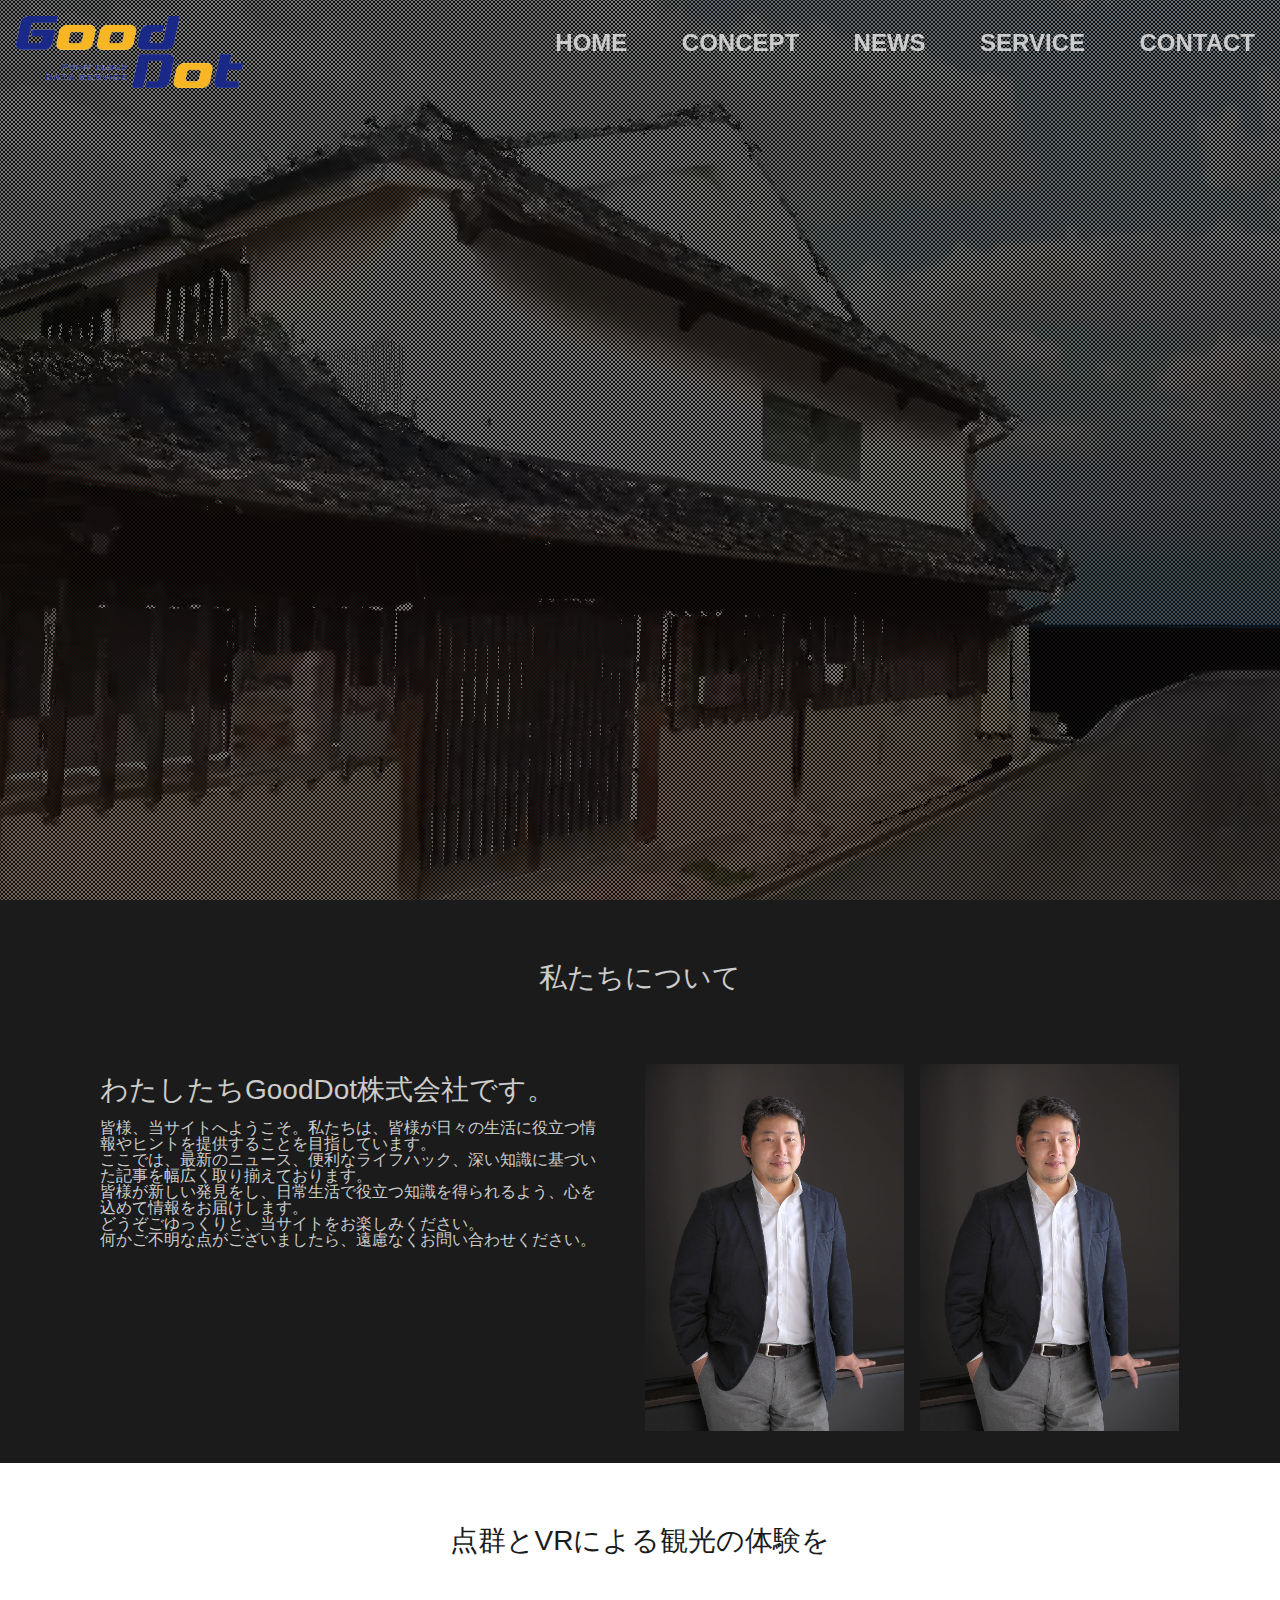
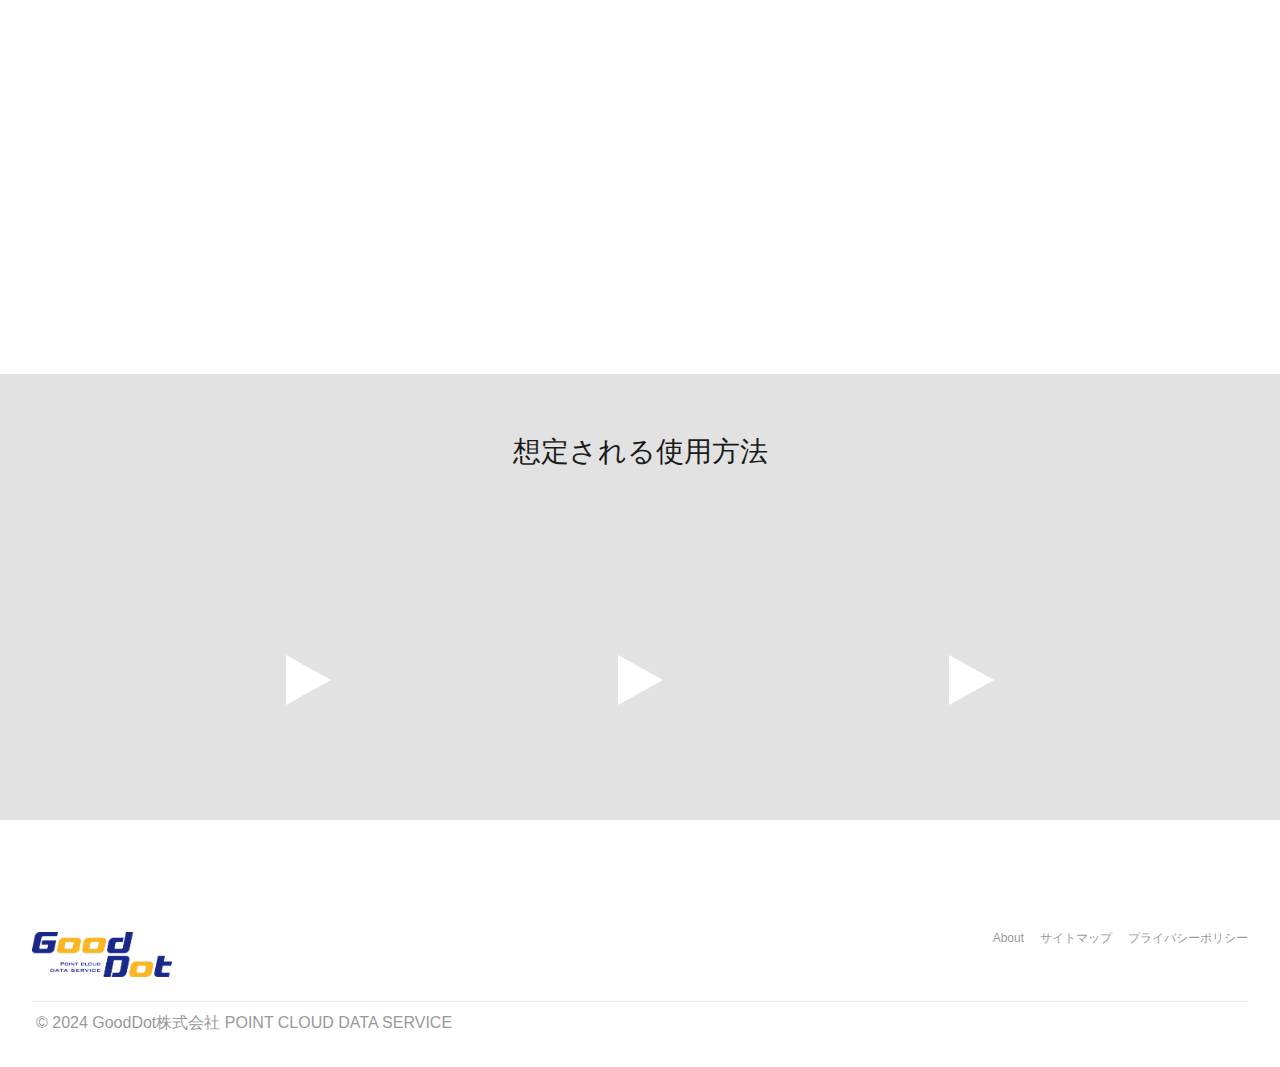
==== index.html @ f3115e21 "changed the position of index.html" ====
<!DOCTYPE html>
<html lang="ja">

  <head>
    <meta charset="UTF-8" />
    <meta name="viewport" content="width=device-width, initial-scale=1.0" />
    <link rel="stylesheet" href="CSS/reset.css" />
    <link rel="stylesheet" href="https://unpkg.com/aos@next/dist/aos.css" />
    <link rel="stylesheet" href="CSS/main.css" />
    <title>GoodDot株式会社</title>
  </head>

  <body>
    <header id="header">
      <div class="hero-video">
        <video autoplay muted playsinline loop src="image/HpBackgroundMovie.webm"></video>
      </div>
      <h1 data-aos="fade-in" data-aos-duration="1500" data-aos-anchor-placement="bottom-bottom" >点群データの「VR観光」</h1>
      <div id="js-scroll-top" class="scroll-top is-hide">
        Top
      </div>
      <nav>
        <a href="index.html"><img src="image/logo.png" alt="company-logo" id="logo"></a>
        <ul>
          <li><a href="index.html">Home</a></li>
          <li><a href="HTML/concept.html">Concept</a></li>
          <li><a href="HTML/news.html">News</a></li>
          <li><a href="HTML/service.html">Service</a></li>
          <li><a href="HTML/contact.html">Contact</a></li>
        </ul>
      </nav>
    </header>

    <main>

      <div class="greeting">
        <h2 class="main-title">私たちについて</h2>
        <div class="about">
          <div class="about-content">
            <h3>わたしたちGoodDot株式会社です。</h3>
            <p>皆様、当サイトへようこそ。私たちは、皆様が日々の生活に役立つ情報やヒントを提供することを目指しています。<br>
              ここでは、最新のニュース、便利なライフハック、深い知識に基づいた記事を幅広く取り揃えております。<br>
              皆様が新しい発見をし、日常生活で役立つ知識を得られるよう、心を込めて情報をお届けします。<br>
              どうぞごゆっくりと、当サイトをお楽しみください。<br>
              何かご不明な点がございましたら、遠慮なくお問い合わせください。</p>
          </div>
          <div class="about-image">
            <img src="image/president.jpg" alt="社長">
            <img src="image/president.jpg" alt="社長">
          </div>
        </div>
      </div>

      <h2 class="main-title">
        点群とVRによる観光の体験を
      </h2>

      <div class="youtube-contents">
        <iframe width="560" height="315" src="https://www.youtube.com/embed/xDg12d_kEuQ?si=-PzGH0vag0_SJ7Hw"
          title="YouTube video player" frameborder="0"
          allow="accelerometer; autoplay; clipboard-write; encrypted-media; gyroscope; picture-in-picture; web-share"
          referrerpolicy="strict-origin-when-cross-origin" allowfullscreen></iframe>

        <iframe width="560" height="315" src="https://www.youtube.com/embed/DNmXwtBXUPc?si=dFRCf9RwJpUu0cxI"
          title="YouTube video player" frameborder="0"
          allow="accelerometer; autoplay; clipboard-write; encrypted-media; gyroscope; picture-in-picture; web-share"
          referrerpolicy="strict-origin-when-cross-origin" allowfullscreen></iframe>
      </div>

      <div class="sub-contents">
        <h2 class="main-title">想定される使用方法</h2>
        <div class="box-container">
          <div class="box-content" data-aos="fade-up" data-aos-anchor-placement="top-center">
            <img src="image/know.jpg" alt="知ってもらう人の画像" class="sample-image">
            <div>知ってもらう</div>
          </div>
          <div class="triangle"></div>
          <div class="box-content" data-aos="fade-up" data-aos-anchor-placement="top-center" data-aos-delay="200">
            <img src="image/VR.jpg" alt="" class="sample-image">
            <div>体験してもらう</div>
          </div>
          <div class="triangle"></div>
          <div class="box-content" data-aos="fade-up" data-aos-anchor-placement="top-center" data-aos-delay="400">
            <img src="image/coupon.png" alt="" class="sample-image">
            <div>クーポンを配布する</div>
          </div>
          <div class="triangle"></div>
          <div class="box-content" data-aos="fade-up" data-aos-anchor-placement="top-center" data-aos-delay="600">
            <img src="image/visitor.jpg" alt="" class="sample-image">
            <div>実際に来てもらう</div>
          </div>
        </div>
      </div>

      <div class="service">
        <div class="container"></div>
      </div>


    </main>
    <footer class="footer">
      <div class="md-flex md-justify-between">
        <a href="https://jajaaan.co.jp/" class="footer__logo">
          <img src="image/logo.png" width="140" alt="Logo" />
        </a>
        <ul class="footer__navi flex">
          <li><a href="#">About</a></li>
          <li><a href="#">サイトマップ</a></li>
          <li><a href="#">プライバシーポリシー</a></li>
        </ul>
      </div>
      <hr />
      <p class="copyright">
        © 2024 GoodDot株式会社 POINT CLOUD DATA SERVICE
      </p>
    </footer>
    <!-- <script src="JS/app.js"></script> -->
    <script src="https://unpkg.com/aos@next/dist/aos.js"></script>
    <script>
      AOS.init();
    </script>
  </body>

</html>
---- CSS/main.css ----
:root {
  /*""color""*/
  --base-color: #FFFFFF;
  --main-color: #e2e2e2;
  --contrast-color: #1b1b1b;
  --accent-color: #26A69A;
  --phonto-black-color: #1b1b1b;
  --phonto-white-color: #CCCCCC;
  /*""phontosize""*/
  --normal-size: 12px;
  --important-size: 16px;
  --title-size: 28px;
  --main-title-size: 36px;
  --fade-in-title-size: 96px;
}


/* *{
  outline: 2px red solid;
} */

body {
  display: flex;
  flex-flow: column;
  font-family: "Helvetica Neue", Arial, "Hiragino Kaku Gothic ProN",
    "Hiragino Sans", "Noto Sans", Meiryo, sans-serif;
  color: var(--phonto-black-color);
}



/*""""""""""""""""""""""""""""""""""""""""""""""""""""""""""""""""""""""""""""""""""""""""""""""""""""""""
                                                        header
""""""""""""""""""""""""""""""""""""""""""""""""""""""""""""""""""""""""""""""""""""""""""""""""""""""""*/
header {
  position: relative;
}

/*""""""""""""""""""""""""""""""""""""""""""""""""""""""""""""""""""""
                                video
""""""""""""""""""""""""""""""""""""""""""""""""""""""""""""""""""""*/
.hero-video {
  position: relative;
  width: 100%;
  height: 100vh;
  overflow: hidden;
}

.hero-video::after {
  content: '';
  display: block;
  position: absolute;
  top: 0;
  right: 0;
  width: 100%;
  height: 100vh;
  background-color: rgba(0, 0, 0, 0.5);
  background-image: radial-gradient(#111 30%, transparent 31%), radial-gradient(#111 30%, transparent 31%);
  background-size: 4px 4px;
  background-position: 0 0, 2px 2px;
}

/*""""""""""""""""""""""""""""""""""""""""""""""""""""""""""""""""""""
                                fadeIn
""""""""""""""""""""""""""""""""""""""""""""""""""""""""""""""""""""*/
/* .fadein {
  font-size: 120px;
  color: var(--phonto-white-color);
  display: inline-block;
  background: linear-gradient(0deg, #888888 20%, #ffffff 89%);
  background: -webkit-linear-gradient(90deg, #888888 20%, #ffffff 89%);
  background-clip: text;
  -webkit-text-fill-color: transparent; */
/* -webkit-text-stroke-width: 2px;
  -webkit-text-stroke-color: var(--base-color); */
/* position: absolute;
  top: 550px;
  left: 32px;
  display: block;
  animation-name: fadeInAnime;
  animation-duration: 4.0s;
  animation-fill-mode: forwards;
  opacity: 0;
}

@keyframes fadeInAnime {
  from {
    opacity: 0;
  }

  to {
    opacity: 1;
  }
} */

header h1 {
  position: absolute;
  bottom: 0;
  left: 0;
  font-size: var(--fade-in-title-size);
  z-index: 1;
  color: var(--phonto-white-color);
  padding-left: 20px;
  padding-bottom: 20px;
  display: inline-block;
  background: linear-gradient(0deg, #000000, #777777, #dddddd);
  background-clip: text;
  -webkit-text-fill-color: transparent;

}

/*""""""""""""""""""""""""""""""""""""""""""""""""""""""""""""""""""""
                                top-bar
""""""""""""""""""""""""""""""""""""""""""""""""""""""""""""""""""""*/
.scroll-top {
  position: fixed;
  right: 25px;
  bottom: 25px;
  z-index: 100;
  background-color: var(--accent-color);
  width: 50px;
  height: 50px;
  border-radius: 50%;
  color: #fff;
  line-height: 50px;
  text-align: center;
  opacity: 0;
  transition: opacity 350ms ease;
}

.scroll-top:hover {
  cursor: pointer;
  opacity: 0.7;
}

.is-hide {
  pointer-events: none;
}



/*""""""""""""""""""""""""""""""""""""""""""""""""""""""""""""""""""""
                                nav
""""""""""""""""""""""""""""""""""""""""""""""""""""""""""""""""""""*/


/* ナビゲーションバーのスタイリング。幅、マージン、背景色、パディング、ボックスシャドウを設定します。 */
nav {
  position: absolute;
  top: 0;
  left: 0;
  width: 100%;
  margin: 0 auto;
  background: none;
  padding: 16px 0;
}

nav ul {
  list-style: none;
  text-align: right;
}

/* ナビゲーション内のリストアイテムのスタイリング。インラインブロックで表示し、リンクにはパディング、デコレーション、色、フォントの重さ、テキストの変形を適用します。 */
nav ul li {
  display: inline-block;
  font-size: 24px;
}

nav ul li a {
  display: block;
  padding: 15px;
  text-decoration: none;
  color: var(--phonto-white-color);
  font-weight: 800;
  text-transform: uppercase;
  margin: 0 10px;
}

#logo {
  height: 8vh;
  padding: 0px;
  margin: 16px;
  position: absolute;
  top: 0;
  left: 0;
}

/* リンクにホバーした時の色の変更と、アフターエフェクトのトランジションを設定します。 */
nav ul li a,
nav ul li a:after,
nav ul li a:before {
  transition: all .5s;
}

nav ul li a:hover {
  color: #ffffff;
}

/* "shift"クラスが適用されたナビゲーションバーのリンクのホバーエフェクトのスタイル。 */
/* nav.shift ul li a {
  position: relative;
  z-index: 1;
}

nav.shift ul li a:hover {
  color: #91640F;
}

nav.shift ul li a:after {
  display: block;
  position: absolute;
  top: 0;
  left: 0;
  bottom: 0;
  right: 0;
  margin: auto;
  width: 100%;
  height: 1px;
  content: '.';
  color: transparent;
  background: #F1C40F;
  visibility: none;
  opacity: 0;
  z-index: -1;
}

nav.shift ul li a:hover:after {
  opacity: 1;
  visibility: visible;
  height: 100%;
} */

/*""""""""""""""""""""""""""""""""""""""""""""""""""""""""""""""""""""""""""""""""""""""""""""""""""""""""
                                                        main
""""""""""""""""""""""""""""""""""""""""""""""""""""""""""""""""""""""""""""""""""""""""""""""""""""""""*/
main {
  display: flex;
  flex-direction: column;
  align-items: center;
}

.main-title {
  font-size: var(--title-size);
  display: block;
  margin: 64px;
}

h3 {
  font-size: var(--title-size);
  padding: 4px;
}

p {
  font-size: var(--important-size);
  padding: 4px;
  margin-top: 8px;
}

/*""""""""""""""""""""""""""""""""""""""""""""""""""""""""""""""""""""
                               greeting 
""""""""""""""""""""""""""""""""""""""""""""""""""""""""""""""""""""*/
.greeting {
  display: flex;
  flex-direction: column;
  align-items: center;
  padding-bottom: 24px;
  width: 100%;
  background-color: var(--contrast-color);
  color: var(--phonto-white-color);
}

.about {
  display: flex;
  justify-content: center;
}

.about-content {
  padding: 16px;
  width: 40%
}

.about-image {
  display: flex;
  justify-content: center;
  width: 45%;
}

.about-image img {
  width: 45%;
  margin: 8px;
}

/*""""""""""""""""""""""""""""""""""""""""""""""""""""""""""""""""""""
                                youtube-contents
""""""""""""""""""""""""""""""""""""""""""""""""""""""""""""""""""""*/



.youtube-contents {
  display: flex;
  flex-direction: row;
  justify-content: center;
  width: 100%;
}

.youtube-contents iframe {
  margin: 40px;
  margin-top: 0px;
}


.sub-contents {
  width: 100%;
  height: auto;
  background-color: var(--main-color);
  text-align: center;
}

.box-container {
  display: flex;
  justify-content: center;
}

.box-content {
  width: 250px;
  height: 250px;
  background-color: var(--base-color);
  margin: 20px;
  border-radius: 5%;
}

.sample-image {
  height: 50%;
  width: 50%;
  margin: 10%;
}

.triangle {
  width: 0;
  height: 0;
  border-style: solid;
  border-top: 25px solid transparent;
  border-bottom: 25px solid transparent;
  border-left: 45px solid #ffffff;
  border-right: 0;
  margin-top: 125px;
}


















.container {
  width: 100%;
  height: 100vh;
  background: linear-gradient(to right, #e60000, #f39800, #fff100, #009944, #0068b7, #1d2088, #920783, #e60000) 0 / 200%;
  height: 80px;
}








  /*""""""""""""""""""""""""""""""""""""""""""""""""""""""""""""""""""""""""""""""""""""""""""""""""""""""""
                                                        footer
""""""""""""""""""""""""""""""""""""""""""""""""""""""""""""""""""""""""""""""""""""""""""""""""""""""""*/



  .footer {
    padding: 2rem;
    font-size: var(--normal-size);
    color: #999;
    background: #fff;
  }

  .footer ul {
    list-style: none;
    padding: 0;
    margin: 0;
  }

  .footer a {
    color: #999;
    text-decoration: none;
  }

  .footer a:hover {
    color: var(--phonto-black-color);
  }

  .flex {
    display: flex;
  }

  .footer hr {
    height: 1px;
    border: 0;
    border-top: 1px solid #e5e7eb;
  }


  .footer__navi {
    flex-wrap: wrap;
    margin-bottom: 2rem;
  }

  .footer__navi li {
    display: inline-block;
  }

  .footer__navi li:not(:last-child) {
    margin-right: 16px;
  }

  .footer__logo {
    display: inline-block;
    margin-bottom: 1rem;
  }

  @media (min-width: 768px) {
    .md-flex {
      display: flex;
    }

    .md-justify-between {
      justify-content: space-between;
    }

    .copyright {
      text-align: left;
    }
  }
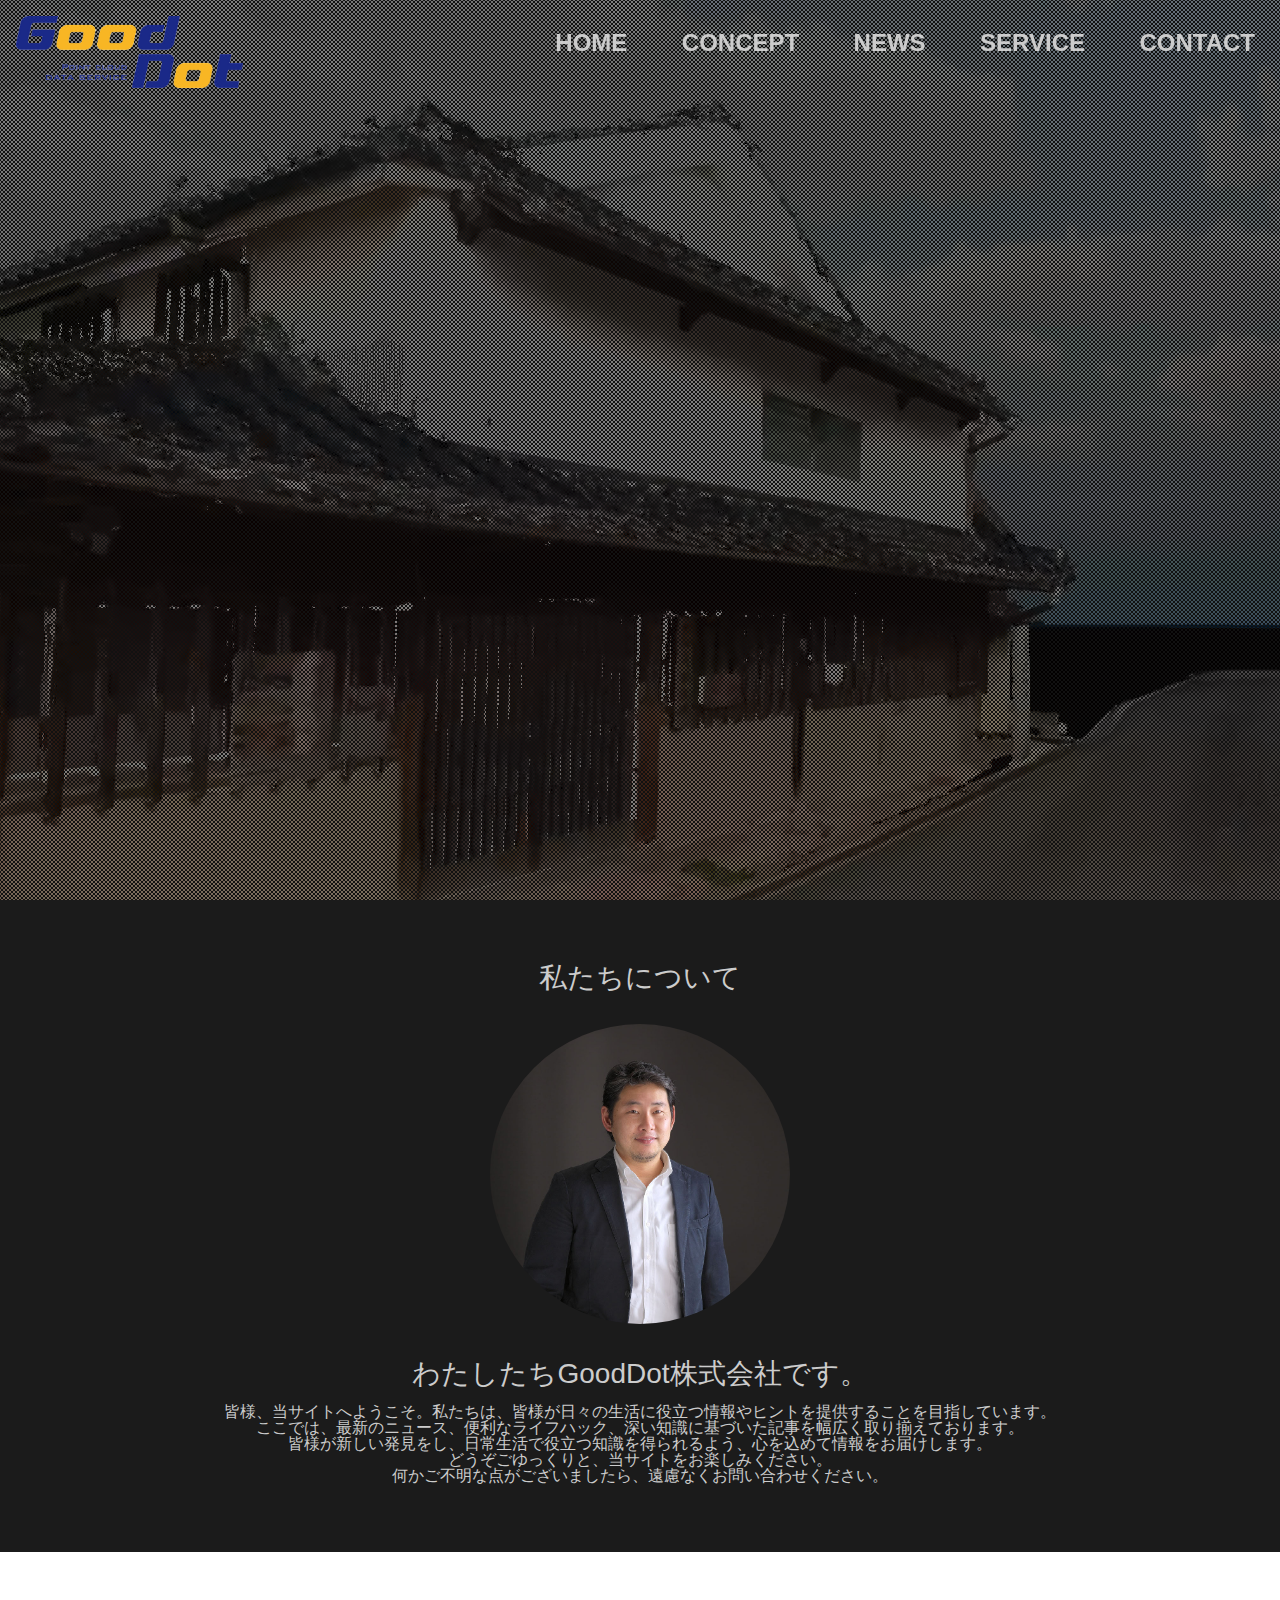
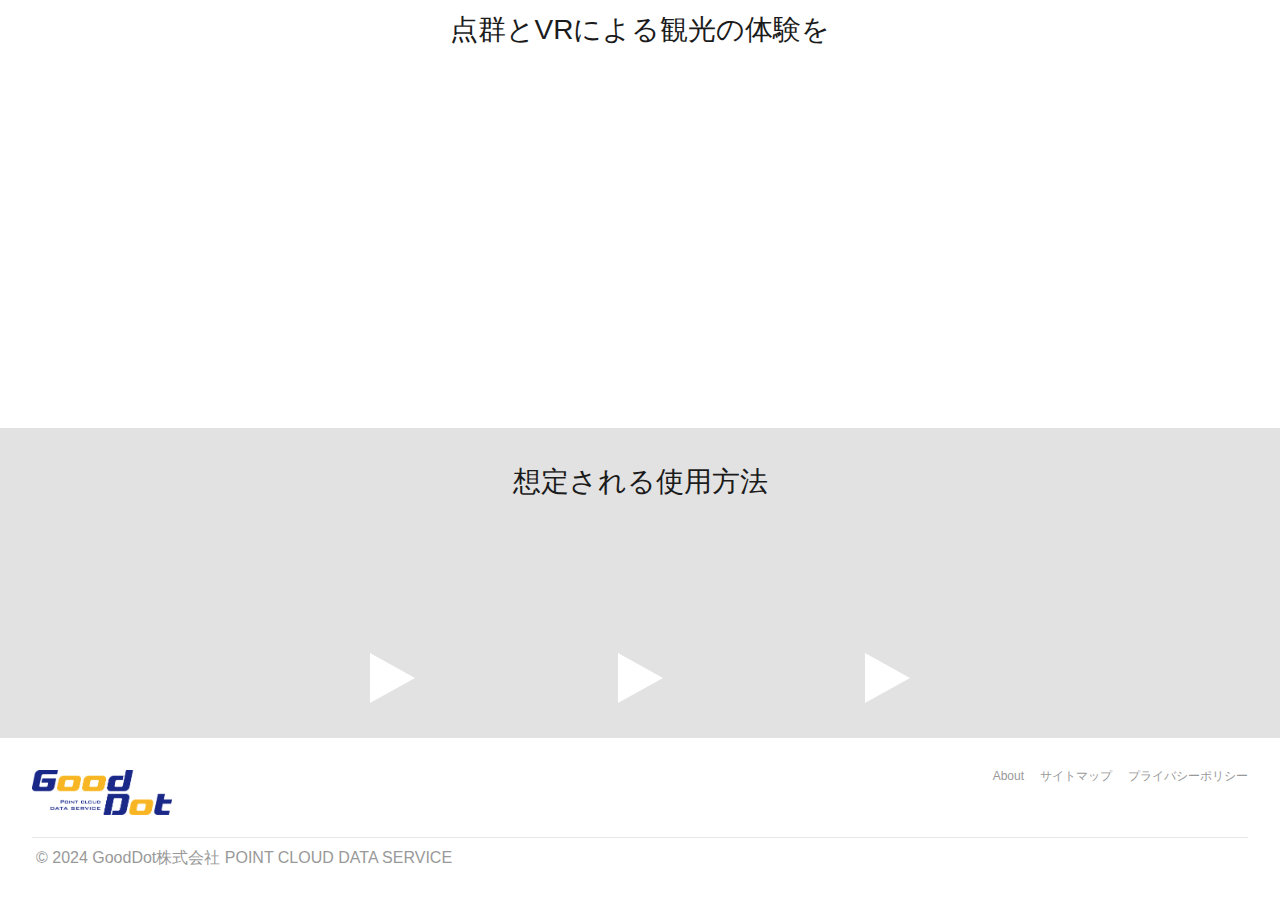
==== commit 6b24960d: "changed the way to use vw" ====
--- a/index.html
+++ b/index.html
@@ -1,126 +1,117 @@
-<!DOCTYPE html>
-<html lang="ja">
-
-  <head>
-    <meta charset="UTF-8" />
-    <meta name="viewport" content="width=device-width, initial-scale=1.0" />
-    <link rel="stylesheet" href="CSS/reset.css" />
-    <link rel="stylesheet" href="https://unpkg.com/aos@next/dist/aos.css" />
-    <link rel="stylesheet" href="CSS/main.css" />
-    <title>GoodDot株式会社</title>
-  </head>
-
-  <body>
-    <header id="header">
-      <div class="hero-video">
-        <video autoplay muted playsinline loop src="image/HpBackgroundMovie.webm"></video>
-      </div>
-      <h1 data-aos="fade-in" data-aos-duration="1500" data-aos-anchor-placement="bottom-bottom" >点群データの「VR観光」</h1>
-      <div id="js-scroll-top" class="scroll-top is-hide">
-        Top
-      </div>
-      <nav>
-        <a href="index.html"><img src="image/logo.png" alt="company-logo" id="logo"></a>
-        <ul>
-          <li><a href="index.html">Home</a></li>
-          <li><a href="HTML/concept.html">Concept</a></li>
-          <li><a href="HTML/news.html">News</a></li>
-          <li><a href="HTML/service.html">Service</a></li>
-          <li><a href="HTML/contact.html">Contact</a></li>
-        </ul>
-      </nav>
-    </header>
-
-    <main>
-
-      <div class="greeting">
-        <h2 class="main-title">私たちについて</h2>
-        <div class="about">
-          <div class="about-content">
-            <h3>わたしたちGoodDot株式会社です。</h3>
-            <p>皆様、当サイトへようこそ。私たちは、皆様が日々の生活に役立つ情報やヒントを提供することを目指しています。<br>
-              ここでは、最新のニュース、便利なライフハック、深い知識に基づいた記事を幅広く取り揃えております。<br>
-              皆様が新しい発見をし、日常生活で役立つ知識を得られるよう、心を込めて情報をお届けします。<br>
-              どうぞごゆっくりと、当サイトをお楽しみください。<br>
-              何かご不明な点がございましたら、遠慮なくお問い合わせください。</p>
-          </div>
-          <div class="about-image">
-            <img src="image/president.jpg" alt="社長">
-            <img src="image/president.jpg" alt="社長">
-          </div>
-        </div>
-      </div>
-
-      <h2 class="main-title">
-        点群とVRによる観光の体験を
-      </h2>
-
-      <div class="youtube-contents">
-        <iframe width="560" height="315" src="https://www.youtube.com/embed/xDg12d_kEuQ?si=-PzGH0vag0_SJ7Hw"
-          title="YouTube video player" frameborder="0"
-          allow="accelerometer; autoplay; clipboard-write; encrypted-media; gyroscope; picture-in-picture; web-share"
-          referrerpolicy="strict-origin-when-cross-origin" allowfullscreen></iframe>
-
-        <iframe width="560" height="315" src="https://www.youtube.com/embed/DNmXwtBXUPc?si=dFRCf9RwJpUu0cxI"
-          title="YouTube video player" frameborder="0"
-          allow="accelerometer; autoplay; clipboard-write; encrypted-media; gyroscope; picture-in-picture; web-share"
-          referrerpolicy="strict-origin-when-cross-origin" allowfullscreen></iframe>
-      </div>
-
-      <div class="sub-contents">
-        <h2 class="main-title">想定される使用方法</h2>
-        <div class="box-container">
-          <div class="box-content" data-aos="fade-up" data-aos-anchor-placement="top-center">
-            <img src="image/know.jpg" alt="知ってもらう人の画像" class="sample-image">
-            <div>知ってもらう</div>
-          </div>
-          <div class="triangle"></div>
-          <div class="box-content" data-aos="fade-up" data-aos-anchor-placement="top-center" data-aos-delay="200">
-            <img src="image/VR.jpg" alt="" class="sample-image">
-            <div>体験してもらう</div>
-          </div>
-          <div class="triangle"></div>
-          <div class="box-content" data-aos="fade-up" data-aos-anchor-placement="top-center" data-aos-delay="400">
-            <img src="image/coupon.png" alt="" class="sample-image">
-            <div>クーポンを配布する</div>
-          </div>
-          <div class="triangle"></div>
-          <div class="box-content" data-aos="fade-up" data-aos-anchor-placement="top-center" data-aos-delay="600">
-            <img src="image/visitor.jpg" alt="" class="sample-image">
-            <div>実際に来てもらう</div>
-          </div>
-        </div>
-      </div>
-
-      <div class="service">
-        <div class="container"></div>
-      </div>
-
-
-    </main>
-    <footer class="footer">
-      <div class="md-flex md-justify-between">
-        <a href="https://jajaaan.co.jp/" class="footer__logo">
-          <img src="image/logo.png" width="140" alt="Logo" />
-        </a>
-        <ul class="footer__navi flex">
-          <li><a href="#">About</a></li>
-          <li><a href="#">サイトマップ</a></li>
-          <li><a href="#">プライバシーポリシー</a></li>
-        </ul>
-      </div>
-      <hr />
-      <p class="copyright">
-        © 2024 GoodDot株式会社 POINT CLOUD DATA SERVICE
-      </p>
-    </footer>
-    <!-- <script src="JS/app.js"></script> -->
-    <script src="https://unpkg.com/aos@next/dist/aos.js"></script>
-    <script>
-      AOS.init();
-    </script>
-  </body>
-
-</html>
-
-
+<!DOCTYPE html>
+<html lang="ja">
+
+  <head>
+    <meta charset="UTF-8" />
+    <meta name="viewport" content="width=device-width, initial-scale=1.0" />
+    <link rel="stylesheet" href="CSS/reset.css" />
+    <link rel="stylesheet" href="https://unpkg.com/aos@next/dist/aos.css" />
+    <link rel="stylesheet" href="CSS/main.css" />
+    <title>GoodDot株式会社</title>
+  </head>
+
+  <body>
+    <header id="header">
+      <div class="hero-video">
+        <video autoplay muted playsinline loop src="image/HpBackgroundMovie.webm"></video>
+      </div>
+      <h1 data-aos="fade-in" data-aos-duration="1500" data-aos-anchor-placement="bottom-bottom">点群データの「VR観光」</h1>
+      <div id="js-scroll-top" class="scroll-top is-hide">
+        Top
+      </div>
+      <nav>
+        <a href="index.html"><img src="image/logo.png" alt="company-logo" id="logo"></a>
+        <ul>
+          <li><a href="index.html">Home</a></li>
+          <li><a href="HTML/concept.html">Concept</a></li>
+          <li><a href="HTML/news.html">News</a></li>
+          <li><a href="HTML/service.html">Service</a></li>
+          <li><a href="HTML/contact.html">Contact</a></li>
+        </ul>
+      </nav>
+    </header>
+
+    <main>
+
+      <div class="greeting">
+        <h2 class="main-title">私たちについて</h2>
+        <div class="circle-image"><img src="image/president.jpg" alt="president picture"></div>
+        <h3>わたしたちGoodDot株式会社です。</h3>
+        <p>皆様、当サイトへようこそ。私たちは、皆様が日々の生活に役立つ情報やヒントを提供することを目指しています。<br>
+          ここでは、最新のニュース、便利なライフハック、深い知識に基づいた記事を幅広く取り揃えております。<br>
+          皆様が新しい発見をし、日常生活で役立つ知識を得られるよう、心を込めて情報をお届けします。<br>
+          どうぞごゆっくりと、当サイトをお楽しみください。<br>
+          何かご不明な点がございましたら、遠慮なくお問い合わせください。</p>
+      </div>
+
+      <h2 class="main-title">
+        点群とVRによる観光の体験を
+      </h2>
+
+      <div class="youtube-contents">
+        <iframe src="https://www.youtube.com/embed/zq6mps_eTDM?si=UJF6OUG78xrPQ-Np"
+          title="YouTube video player" frameborder="0"
+          allow="accelerometer; autoplay; clipboard-write; encrypted-media; gyroscope; picture-in-picture; web-share"
+          referrerpolicy="strict-origin-when-cross-origin" allowfullscreen></iframe>
+
+        <iframe src="https://www.youtube.com/embed/DNmXwtBXUPc?si=dFRCf9RwJpUu0cxI"
+          title="YouTube video player" frameborder="0"
+          allow="accelerometer; autoplay; clipboard-write; encrypted-media; gyroscope; picture-in-picture; web-share"
+          referrerpolicy="strict-origin-when-cross-origin" allowfullscreen></iframe>
+      </div>
+
+      <div class="sub-contents">
+        <h2 class="main-title">想定される使用方法</h2>
+        <div class="box-container">
+          <div class="box-content" data-aos="fade-up" data-aos-anchor-placement="bottom-bottom">
+            <img src="image/online-course.gif" alt="知ってもらう人の画像" class="sample-image">
+            <div>知ってもらう</div>
+          </div>
+          <div class="triangle"></div>
+          <div class="box-content" data-aos="fade-up" data-aos-anchor-placement="bottom-bottom" data-aos-delay="100">
+            <img src="image/communication.gif" alt="" class="sample-image">
+            <div>体験してもらう</div>
+          </div>
+          <div class="triangle"></div>
+          <div class="box-content" data-aos="fade-up" data-aos-anchor-placement="bottom-bottom" data-aos-delay="300">
+            <img src="image/gift-card.gif" alt="" class="sample-image">
+            <div>クーポンを配布する</div>
+          </div>
+          <div class="triangle"></div>
+          <div class="box-content" data-aos="fade-up" data-aos-anchor-placement="bottom-bottom" data-aos-delay="400">
+            <img src="image/visiting.gif" alt="" class="sample-image">
+            <div>実際に来てもらう</div>
+          </div>
+        </div>
+      </div>
+
+      <div class="service">
+        <div class="container"></div>
+      </div>
+
+
+    </main>
+    <footer class="footer">
+      <div class="md-flex md-justify-between">
+        <a href="https://jajaaan.co.jp/" class="footer__logo">
+          <img src="image/logo.png" width="140" alt="Logo" />
+        </a>
+        <ul class="footer__navi flex">
+          <li><a href="#">About</a></li>
+          <li><a href="#">サイトマップ</a></li>
+          <li><a href="#">プライバシーポリシー</a></li>
+        </ul>
+      </div>
+      <hr />
+      <p class="copyright">
+        © 2024 GoodDot株式会社 POINT CLOUD DATA SERVICE
+      </p>
+    </footer>
+    <script src="JS/app.js"></script>
+    <script src="https://unpkg.com/aos@next/dist/aos.js"></script>
+    <script>
+      AOS.init();
+    </script>
+  </body>
+
+</html>
--- a/CSS/main.css
+++ b/CSS/main.css
@@ -1,449 +1,486 @@
-:root {
-  /*""color""*/
-  --base-color: #FFFFFF;
-  --main-color: #e2e2e2;
-  --contrast-color: #1b1b1b;
-  --accent-color: #26A69A;
-  --phonto-black-color: #1b1b1b;
-  --phonto-white-color: #CCCCCC;
-  /*""phontosize""*/
-  --normal-size: 12px;
-  --important-size: 16px;
-  --title-size: 28px;
-  --main-title-size: 36px;
-  --fade-in-title-size: 96px;
-}
-
-
-/* *{
-  outline: 2px red solid;
-} */
-
-body {
-  display: flex;
-  flex-flow: column;
-  font-family: "Helvetica Neue", Arial, "Hiragino Kaku Gothic ProN",
-    "Hiragino Sans", "Noto Sans", Meiryo, sans-serif;
-  color: var(--phonto-black-color);
-}
-
-
-
-/*""""""""""""""""""""""""""""""""""""""""""""""""""""""""""""""""""""""""""""""""""""""""""""""""""""""""
-                                                        header
-""""""""""""""""""""""""""""""""""""""""""""""""""""""""""""""""""""""""""""""""""""""""""""""""""""""""*/
-header {
-  position: relative;
-}
-
-/*""""""""""""""""""""""""""""""""""""""""""""""""""""""""""""""""""""
-                                video
-""""""""""""""""""""""""""""""""""""""""""""""""""""""""""""""""""""*/
-.hero-video {
-  position: relative;
-  width: 100%;
-  height: 100vh;
-  overflow: hidden;
-}
-
-.hero-video::after {
-  content: '';
-  display: block;
-  position: absolute;
-  top: 0;
-  right: 0;
-  width: 100%;
-  height: 100vh;
-  background-color: rgba(0, 0, 0, 0.5);
-  background-image: radial-gradient(#111 30%, transparent 31%), radial-gradient(#111 30%, transparent 31%);
-  background-size: 4px 4px;
-  background-position: 0 0, 2px 2px;
-}
-
-/*""""""""""""""""""""""""""""""""""""""""""""""""""""""""""""""""""""
-                                fadeIn
-""""""""""""""""""""""""""""""""""""""""""""""""""""""""""""""""""""*/
-/* .fadein {
-  font-size: 120px;
-  color: var(--phonto-white-color);
-  display: inline-block;
-  background: linear-gradient(0deg, #888888 20%, #ffffff 89%);
-  background: -webkit-linear-gradient(90deg, #888888 20%, #ffffff 89%);
-  background-clip: text;
-  -webkit-text-fill-color: transparent; */
-/* -webkit-text-stroke-width: 2px;
-  -webkit-text-stroke-color: var(--base-color); */
-/* position: absolute;
-  top: 550px;
-  left: 32px;
-  display: block;
-  animation-name: fadeInAnime;
-  animation-duration: 4.0s;
-  animation-fill-mode: forwards;
-  opacity: 0;
-}
-
-@keyframes fadeInAnime {
-  from {
-    opacity: 0;
-  }
-
-  to {
-    opacity: 1;
-  }
-} */
-
-header h1 {
-  position: absolute;
-  bottom: 0;
-  left: 0;
-  font-size: var(--fade-in-title-size);
-  z-index: 1;
-  color: var(--phonto-white-color);
-  padding-left: 20px;
-  padding-bottom: 20px;
-  display: inline-block;
-  background: linear-gradient(0deg, #000000, #777777, #dddddd);
-  background-clip: text;
-  -webkit-text-fill-color: transparent;
-
-}
-
-/*""""""""""""""""""""""""""""""""""""""""""""""""""""""""""""""""""""
-                                top-bar
-""""""""""""""""""""""""""""""""""""""""""""""""""""""""""""""""""""*/
-.scroll-top {
-  position: fixed;
-  right: 25px;
-  bottom: 25px;
-  z-index: 100;
-  background-color: var(--accent-color);
-  width: 50px;
-  height: 50px;
-  border-radius: 50%;
-  color: #fff;
-  line-height: 50px;
-  text-align: center;
-  opacity: 0;
-  transition: opacity 350ms ease;
-}
-
-.scroll-top:hover {
-  cursor: pointer;
-  opacity: 0.7;
-}
-
-.is-hide {
-  pointer-events: none;
-}
-
-
-
-/*""""""""""""""""""""""""""""""""""""""""""""""""""""""""""""""""""""
-                                nav
-""""""""""""""""""""""""""""""""""""""""""""""""""""""""""""""""""""*/
-
-
-/* ナビゲーションバーのスタイリング。幅、マージン、背景色、パディング、ボックスシャドウを設定します。 */
-nav {
-  position: absolute;
-  top: 0;
-  left: 0;
-  width: 100%;
-  margin: 0 auto;
-  background: none;
-  padding: 16px 0;
-}
-
-nav ul {
-  list-style: none;
-  text-align: right;
-}
-
-/* ナビゲーション内のリストアイテムのスタイリング。インラインブロックで表示し、リンクにはパディング、デコレーション、色、フォントの重さ、テキストの変形を適用します。 */
-nav ul li {
-  display: inline-block;
-  font-size: 24px;
-}
-
-nav ul li a {
-  display: block;
-  padding: 15px;
-  text-decoration: none;
-  color: var(--phonto-white-color);
-  font-weight: 800;
-  text-transform: uppercase;
-  margin: 0 10px;
-}
-
-#logo {
-  height: 8vh;
-  padding: 0px;
-  margin: 16px;
-  position: absolute;
-  top: 0;
-  left: 0;
-}
-
-/* リンクにホバーした時の色の変更と、アフターエフェクトのトランジションを設定します。 */
-nav ul li a,
-nav ul li a:after,
-nav ul li a:before {
-  transition: all .5s;
-}
-
-nav ul li a:hover {
-  color: #ffffff;
-}
-
-/* "shift"クラスが適用されたナビゲーションバーのリンクのホバーエフェクトのスタイル。 */
-/* nav.shift ul li a {
-  position: relative;
-  z-index: 1;
-}
-
-nav.shift ul li a:hover {
-  color: #91640F;
-}
-
-nav.shift ul li a:after {
-  display: block;
-  position: absolute;
-  top: 0;
-  left: 0;
-  bottom: 0;
-  right: 0;
-  margin: auto;
-  width: 100%;
-  height: 1px;
-  content: '.';
-  color: transparent;
-  background: #F1C40F;
-  visibility: none;
-  opacity: 0;
-  z-index: -1;
-}
-
-nav.shift ul li a:hover:after {
-  opacity: 1;
-  visibility: visible;
-  height: 100%;
-} */
-
-/*""""""""""""""""""""""""""""""""""""""""""""""""""""""""""""""""""""""""""""""""""""""""""""""""""""""""
-                                                        main
-""""""""""""""""""""""""""""""""""""""""""""""""""""""""""""""""""""""""""""""""""""""""""""""""""""""""*/
-main {
-  display: flex;
-  flex-direction: column;
-  align-items: center;
-}
-
-.main-title {
-  font-size: var(--title-size);
-  display: block;
-  margin: 64px;
-}
-
-h3 {
-  font-size: var(--title-size);
-  padding: 4px;
-}
-
-p {
-  font-size: var(--important-size);
-  padding: 4px;
-  margin-top: 8px;
-}
-
-/*""""""""""""""""""""""""""""""""""""""""""""""""""""""""""""""""""""
-                               greeting 
-""""""""""""""""""""""""""""""""""""""""""""""""""""""""""""""""""""*/
-.greeting {
-  display: flex;
-  flex-direction: column;
-  align-items: center;
-  padding-bottom: 24px;
-  width: 100%;
-  background-color: var(--contrast-color);
-  color: var(--phonto-white-color);
-}
-
-.about {
-  display: flex;
-  justify-content: center;
-}
-
-.about-content {
-  padding: 16px;
-  width: 40%
-}
-
-.about-image {
-  display: flex;
-  justify-content: center;
-  width: 45%;
-}
-
-.about-image img {
-  width: 45%;
-  margin: 8px;
-}
-
-/*""""""""""""""""""""""""""""""""""""""""""""""""""""""""""""""""""""
-                                youtube-contents
-""""""""""""""""""""""""""""""""""""""""""""""""""""""""""""""""""""*/
-
-
-
-.youtube-contents {
-  display: flex;
-  flex-direction: row;
-  justify-content: center;
-  width: 100%;
-}
-
-.youtube-contents iframe {
-  margin: 40px;
-  margin-top: 0px;
-}
-
-
-.sub-contents {
-  width: 100%;
-  height: auto;
-  background-color: var(--main-color);
-  text-align: center;
-}
-
-.box-container {
-  display: flex;
-  justify-content: center;
-}
-
-.box-content {
-  width: 250px;
-  height: 250px;
-  background-color: var(--base-color);
-  margin: 20px;
-  border-radius: 5%;
-}
-
-.sample-image {
-  height: 50%;
-  width: 50%;
-  margin: 10%;
-}
-
-.triangle {
-  width: 0;
-  height: 0;
-  border-style: solid;
-  border-top: 25px solid transparent;
-  border-bottom: 25px solid transparent;
-  border-left: 45px solid #ffffff;
-  border-right: 0;
-  margin-top: 125px;
-}
-
-
-
-
-
-
-
-
-
-
-
-
-
-
-
-
-
-
-.container {
-  width: 100%;
-  height: 100vh;
-  background: linear-gradient(to right, #e60000, #f39800, #fff100, #009944, #0068b7, #1d2088, #920783, #e60000) 0 / 200%;
-  height: 80px;
-}
-
-
-
-
-
-
-
-
-  /*""""""""""""""""""""""""""""""""""""""""""""""""""""""""""""""""""""""""""""""""""""""""""""""""""""""""
-                                                        footer
-""""""""""""""""""""""""""""""""""""""""""""""""""""""""""""""""""""""""""""""""""""""""""""""""""""""""*/
-
-
-
-  .footer {
-    padding: 2rem;
-    font-size: var(--normal-size);
-    color: #999;
-    background: #fff;
-  }
-
-  .footer ul {
-    list-style: none;
-    padding: 0;
-    margin: 0;
-  }
-
-  .footer a {
-    color: #999;
-    text-decoration: none;
-  }
-
-  .footer a:hover {
-    color: var(--phonto-black-color);
-  }
-
-  .flex {
-    display: flex;
-  }
-
-  .footer hr {
-    height: 1px;
-    border: 0;
-    border-top: 1px solid #e5e7eb;
-  }
-
-
-  .footer__navi {
-    flex-wrap: wrap;
-    margin-bottom: 2rem;
-  }
-
-  .footer__navi li {
-    display: inline-block;
-  }
-
-  .footer__navi li:not(:last-child) {
-    margin-right: 16px;
-  }
-
-  .footer__logo {
-    display: inline-block;
-    margin-bottom: 1rem;
-  }
-
-  @media (min-width: 768px) {
-    .md-flex {
-      display: flex;
-    }
-
-    .md-justify-between {
-      justify-content: space-between;
-    }
-
-    .copyright {
-      text-align: left;
-    }
-  }
+:root {
+  /*""color""*/
+  --base-color: #FFFFFF;
+  --main-color: #e2e2e2;
+  --contrast-color: #1b1b1b;
+  --accent-color: #26A69A;
+  --phonto-black-color: #1b1b1b;
+  --phonto-white-color: #CCCCCC;
+  /*""phontosize""*/
+  --normal-size: 12px;
+  --important-size: 16px;
+  --title-size: 28px;
+  --main-title-size: 36px;
+  --fade-in-title-size: 96px;
+
+  --vw: 1vw;
+}
+
+
+/* *{
+  outline: 2px red solid;
+} */
+
+*{
+  box-sizing: border-box;
+}
+
+body {
+  display: flex;
+  flex-flow: column;
+  font-family: "Helvetica Neue", Arial, "Hiragino Kaku Gothic ProN",
+    "Hiragino Sans", "Noto Sans", Meiryo, sans-serif;
+  color: var(--phonto-black-color);
+  width: calc(var(--vw) * 100);
+}
+
+a {
+  text-decoration: none;
+  transition: 0.3s;
+}
+
+img{
+  max-width: 100%;
+  height: auto;
+  vertical-align: bottom;
+}
+
+/*""""""""""""""""""""""""""""""""""""""""""""""""""""""""""""""""""""""""""""""""""""""""""""""""""""""""
+                                                        header
+""""""""""""""""""""""""""""""""""""""""""""""""""""""""""""""""""""""""""""""""""""""""""""""""""""""""*/
+header {
+  position: relative;
+}
+
+/*""""""""""""""""""""""""""""""""""""""""""""""""""""""""""""""""""""
+                                video
+""""""""""""""""""""""""""""""""""""""""""""""""""""""""""""""""""""*/
+.hero-video {
+  position: relative;
+  width: 100%;
+  height: 100vh;
+  overflow: hidden;
+}
+
+.hero-video::after {
+  content: '';
+  display: block;
+  position: absolute;
+  top: 0;
+  right: 0;
+  width: 100%;
+  height: 100vh;
+  background-color: rgba(0, 0, 0, 0.5);
+  background-image: radial-gradient(#111 30%, transparent 31%), radial-gradient(#111 30%, transparent 31%);
+  background-size: 4px 4px;
+  background-position: 0 0, 2px 2px;
+}
+
+/*""""""""""""""""""""""""""""""""""""""""""""""""""""""""""""""""""""
+                                fadeIn
+""""""""""""""""""""""""""""""""""""""""""""""""""""""""""""""""""""*/
+/* .fadein {
+  font-size: 120px;
+  color: var(--phonto-white-color);
+  display: inline-block;
+  background: linear-gradient(0deg, #888888 20%, #ffffff 89%);
+  background: -webkit-linear-gradient(90deg, #888888 20%, #ffffff 89%);
+  background-clip: text;
+  -webkit-text-fill-color: transparent; */
+/* -webkit-text-stroke-width: 2px;
+  -webkit-text-stroke-color: var(--base-color); */
+/* position: absolute;
+  top: 550px;
+  left: 32px;
+  display: block;
+  animation-name: fadeInAnime;
+  animation-duration: 4.0s;
+  animation-fill-mode: forwards;
+  opacity: 0;
+}
+
+@keyframes fadeInAnime {
+  from {
+    opacity: 0;
+  }
+
+  to {
+    opacity: 1;
+  }
+} */
+
+header h1 {
+  position: absolute;
+  bottom: 0;
+  left: 0;
+  font-size: var(--fade-in-title-size);
+  z-index: 1;
+  color: var(--phonto-white-color);
+  padding-left: 20px;
+  padding-bottom: 20px;
+  display: inline-block;
+  background: linear-gradient(0deg, #000000, #777777, #dddddd);
+  background-clip: text;
+  -webkit-text-fill-color: transparent;
+
+}
+
+/*""""""""""""""""""""""""""""""""""""""""""""""""""""""""""""""""""""
+                                top-bar
+""""""""""""""""""""""""""""""""""""""""""""""""""""""""""""""""""""*/
+.scroll-top {
+  position: fixed;
+  right: 25px;
+  bottom: 25px;
+  z-index: 100;
+  background-color: var(--accent-color);
+  width: 50px;
+  height: 50px;
+  border-radius: 50%;
+  color: #fff;
+  line-height: 50px;
+  text-align: center;
+  opacity: 0;
+  transition: opacity 350ms ease;
+}
+
+.scroll-top:hover {
+  cursor: pointer;
+  opacity: 0.7;
+}
+
+.is-hide {
+  pointer-events: none;
+}
+
+
+
+/*""""""""""""""""""""""""""""""""""""""""""""""""""""""""""""""""""""
+                                nav
+""""""""""""""""""""""""""""""""""""""""""""""""""""""""""""""""""""*/
+
+
+/* ナビゲーションバーのスタイリング。幅、マージン、背景色、パディング、ボックスシャドウを設定します。 */
+nav {
+  position: absolute;
+  top: 0;
+  left: 0;
+  width: 100%;
+  margin: 0 auto;
+  background: none;
+  padding: 16px 0;
+}
+
+nav ul {
+  list-style: none;
+  text-align: right;
+}
+
+/* ナビゲーション内のリストアイテムのスタイリング。インラインブロックで表示し、リンクにはパディング、デコレーション、色、フォントの重さ、テキストの変形を適用します。 */
+nav ul li {
+  display: inline-block;
+  font-size: 24px;
+}
+
+nav ul li a {
+  display: block;
+  padding: 15px;
+  text-decoration: none;
+  color: var(--phonto-white-color);
+  font-weight: 800;
+  text-transform: uppercase;
+  margin: 0 10px;
+}
+
+#logo {
+  height: 8vh;
+  padding: 0px;
+  margin: 16px;
+  position: absolute;
+  top: 0;
+  left: 0;
+}
+
+/* リンクにホバーした時の色の変更と、アフターエフェクトのトランジションを設定します。 */
+nav ul li a,
+nav ul li a:after,
+nav ul li a:before {
+  transition: all .5s;
+}
+
+nav ul li a:hover {
+  color: #ffffff;
+}
+
+/* "shift"クラスが適用されたナビゲーションバーのリンクのホバーエフェクトのスタイル。 */
+/* nav.shift ul li a {
+  position: relative;
+  z-index: 1;
+}
+
+nav.shift ul li a:hover {
+  color: #91640F;
+}
+
+nav.shift ul li a:after {
+  display: block;
+  position: absolute;
+  top: 0;
+  left: 0;
+  bottom: 0;
+  right: 0;
+  margin: auto;
+  width: 100%;
+  height: 1px;
+  content: '.';
+  color: transparent;
+  background: #F1C40F;
+  visibility: none;
+  opacity: 0;
+  z-index: -1;
+}
+
+nav.shift ul li a:hover:after {
+  opacity: 1;
+  visibility: visible;
+  height: 100%;
+} */
+
+/*""""""""""""""""""""""""""""""""""""""""""""""""""""""""""""""""""""""""""""""""""""""""""""""""""""""""
+                                                        main
+""""""""""""""""""""""""""""""""""""""""""""""""""""""""""""""""""""""""""""""""""""""""""""""""""""""""*/
+main {
+  display: flex;
+  flex-direction: column;
+  align-items: center;
+}
+
+.main-title {
+  font-size: var(--title-size);
+  display: block;
+  margin: 64px;
+}
+
+h3 {
+  font-size: var(--title-size);
+  padding: 4px;
+}
+
+p {
+  font-size: var(--important-size);
+  padding: 4px;
+  margin-top: 8px;
+}
+
+/*""""""""""""""""""""""""""""""""""""""""""""""""""""""""""""""""""""
+                               greeting 
+""""""""""""""""""""""""""""""""""""""""""""""""""""""""""""""""""""*/
+.greeting {
+  display: flex;
+  flex-direction: column;
+  align-items: center;
+  text-align: center;
+  padding-bottom: 64px;
+  width: 100%;
+  background-color: var(--contrast-color);
+  color: var(--phonto-white-color);
+}
+
+
+
+.circle-image {
+  width: 300px;
+  height: 300px;
+  overflow: hidden;
+  border-radius: 50%;
+  margin-bottom: 32px;
+}
+
+/*""""""""""""""""""""""""""""""""""""""""""""""""""""""""""""""""""""
+                                youtube-contents
+""""""""""""""""""""""""""""""""""""""""""""""""""""""""""""""""""""*/
+
+.main-title{
+  margin: 64px 0 32px ;
+}
+
+.youtube-contents {
+  display: flex;
+  flex-flow: row wrap;
+  justify-content: center;
+  width: 100%;
+  margin-bottom: 64px;
+}
+
+.youtube-contents iframe {
+  width: 40%;
+  height: 40%;
+  aspect-ratio: 16 / 9;
+  margin: 0 8px;
+}
+
+@media screen and (max-width: 767px) {
+  .youtube-contents iframe{
+    width: 100%;
+    height: 100%;
+    margin: 8px 0;
+  }
+}
+
+
+
+.sub-contents {
+  width: 100%;
+  height: auto;
+  background-color: var(--main-color);
+  text-align: center;
+  padding: 8px;
+}
+
+.sub-contents .main-title{
+  margin-top: 32px;
+}
+
+.box-container {
+  display: flex;
+  justify-content: center;
+  width: 100%;
+}
+
+.box-content {
+  width: 16%;
+  aspect-ratio: 1;
+  background-color: var(--base-color);
+  border-radius: 50%;
+  display: flex;
+  flex-direction: column;
+  justify-content: center;
+}
+
+.sample-image {
+  display: block;
+  margin: 0 auto;
+  width: 60%;
+}
+
+.triangle {
+  width: 0;
+  height: 0;
+  border-style: solid;
+  border-top: 25px solid transparent;
+  border-bottom: 25px solid transparent;
+  border-left: 45px solid #ffffff;
+  border-right: 0;
+  margin-top: 125px;
+}
+
+@media screen and (max-width:767px) {
+  .box-container{
+    flex-direction: column;
+    align-items: center;
+  }
+
+  .triangle{
+    border-top: 45px solid #ffffff;
+    border-bottom: 0;
+    border-left: 25px solid transparent;
+    border-right: 25px solid transparent;
+  }
+}
+
+
+
+
+
+
+
+
+
+
+
+
+
+
+
+
+
+
+
+
+
+
+
+
+
+
+
+/*""""""""""""""""""""""""""""""""""""""""""""""""""""""""""""""""""""""""""""""""""""""""""""""""""""""""
+                                                        footer
+""""""""""""""""""""""""""""""""""""""""""""""""""""""""""""""""""""""""""""""""""""""""""""""""""""""""*/
+
+
+
+  .footer {
+    padding: 2rem;
+    font-size: var(--normal-size);
+    color: #999;
+    background: #fff;
+  }
+
+  .footer ul {
+    list-style: none;
+    padding: 0;
+    margin: 0;
+  }
+
+  .footer a {
+    color: #999;
+    text-decoration: none;
+  }
+
+  .footer a:hover {
+    color: var(--phonto-black-color);
+  }
+
+  .flex {
+    display: flex;
+  }
+
+  .footer hr {
+    height: 1px;
+    border: 0;
+    border-top: 1px solid #e5e7eb;
+  }
+
+
+  .footer__navi {
+    flex-wrap: wrap;
+    margin-bottom: 2rem;
+  }
+
+  .footer__navi li {
+    display: inline-block;
+  }
+
+  .footer__navi li:not(:last-child) {
+    margin-right: 16px;
+  }
+
+  .footer__logo {
+    display: inline-block;
+    margin-bottom: 1rem;
+  }
+
+  @media (min-width: 768px) {
+    .md-flex {
+      display: flex;
+    }
+
+    .md-justify-between {
+      justify-content: space-between;
+    }
+
+    .copyright {
+      text-align: left;
+    }
+  }
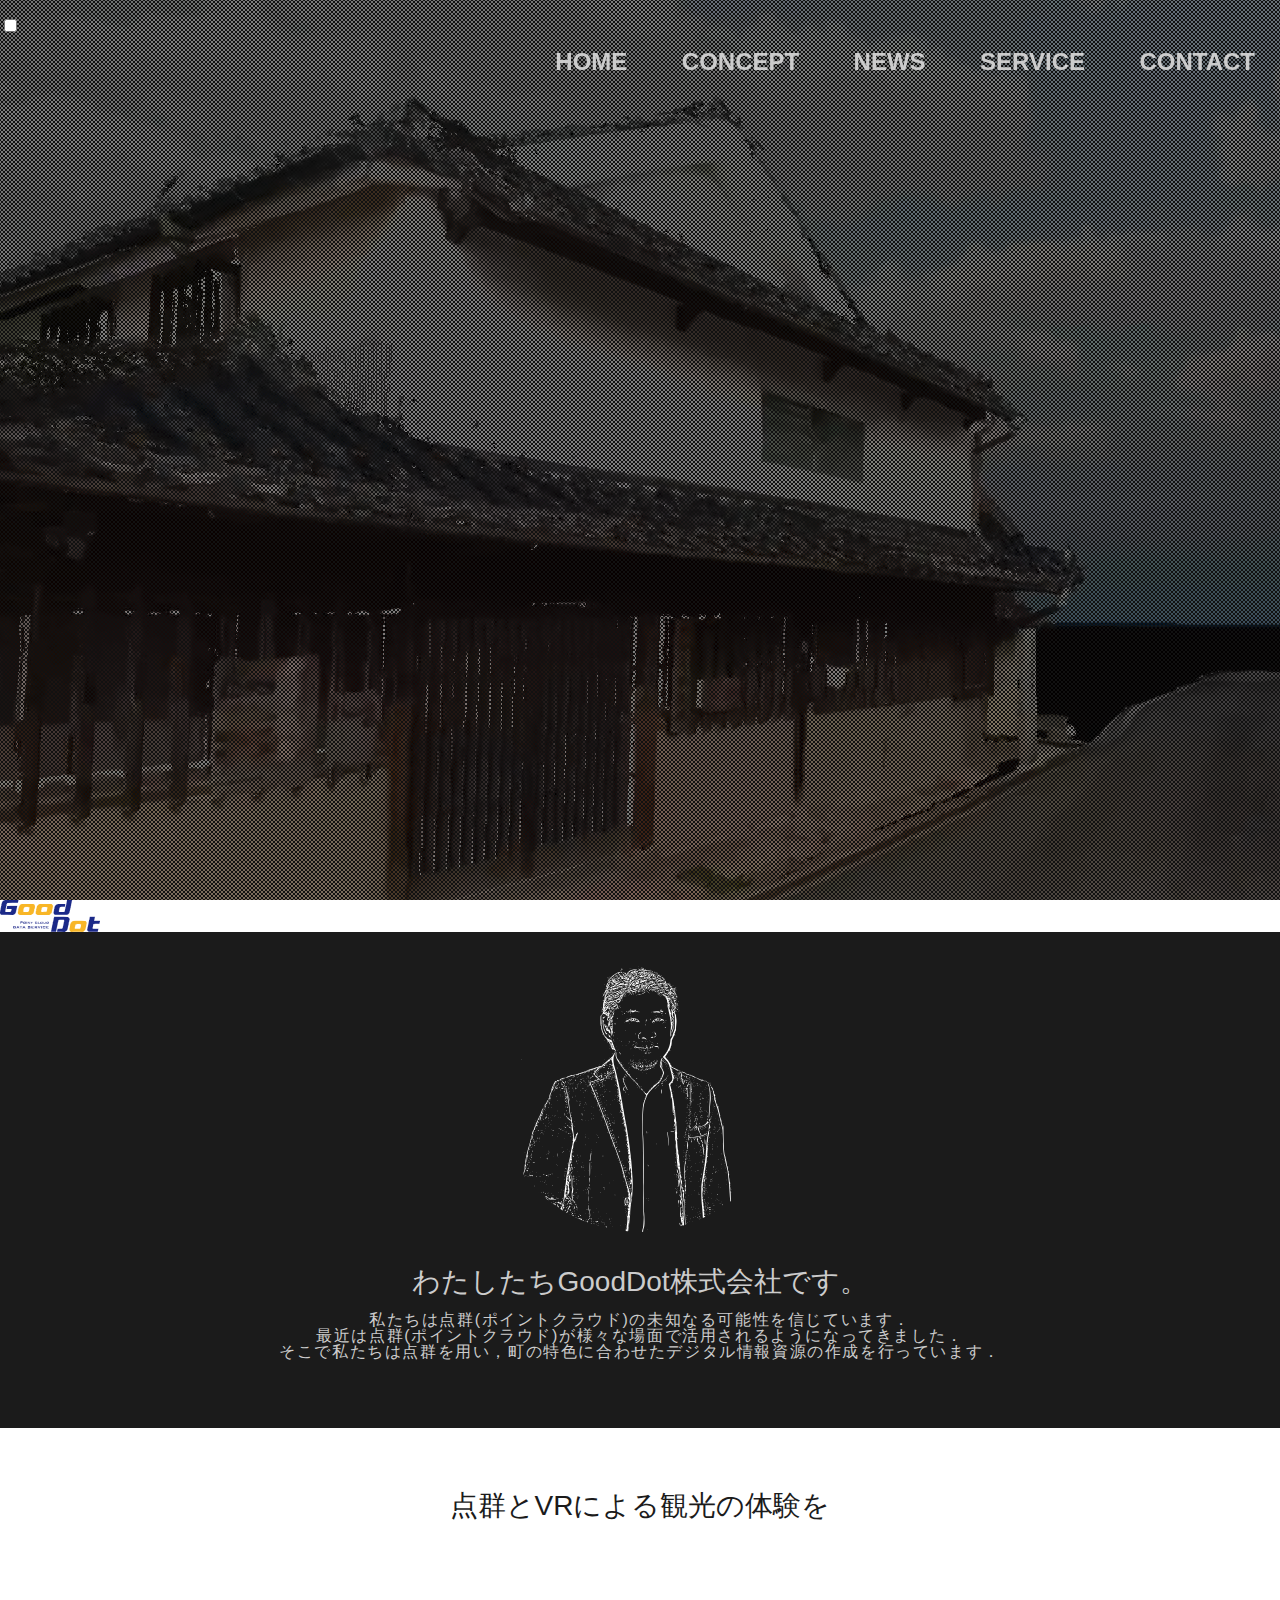
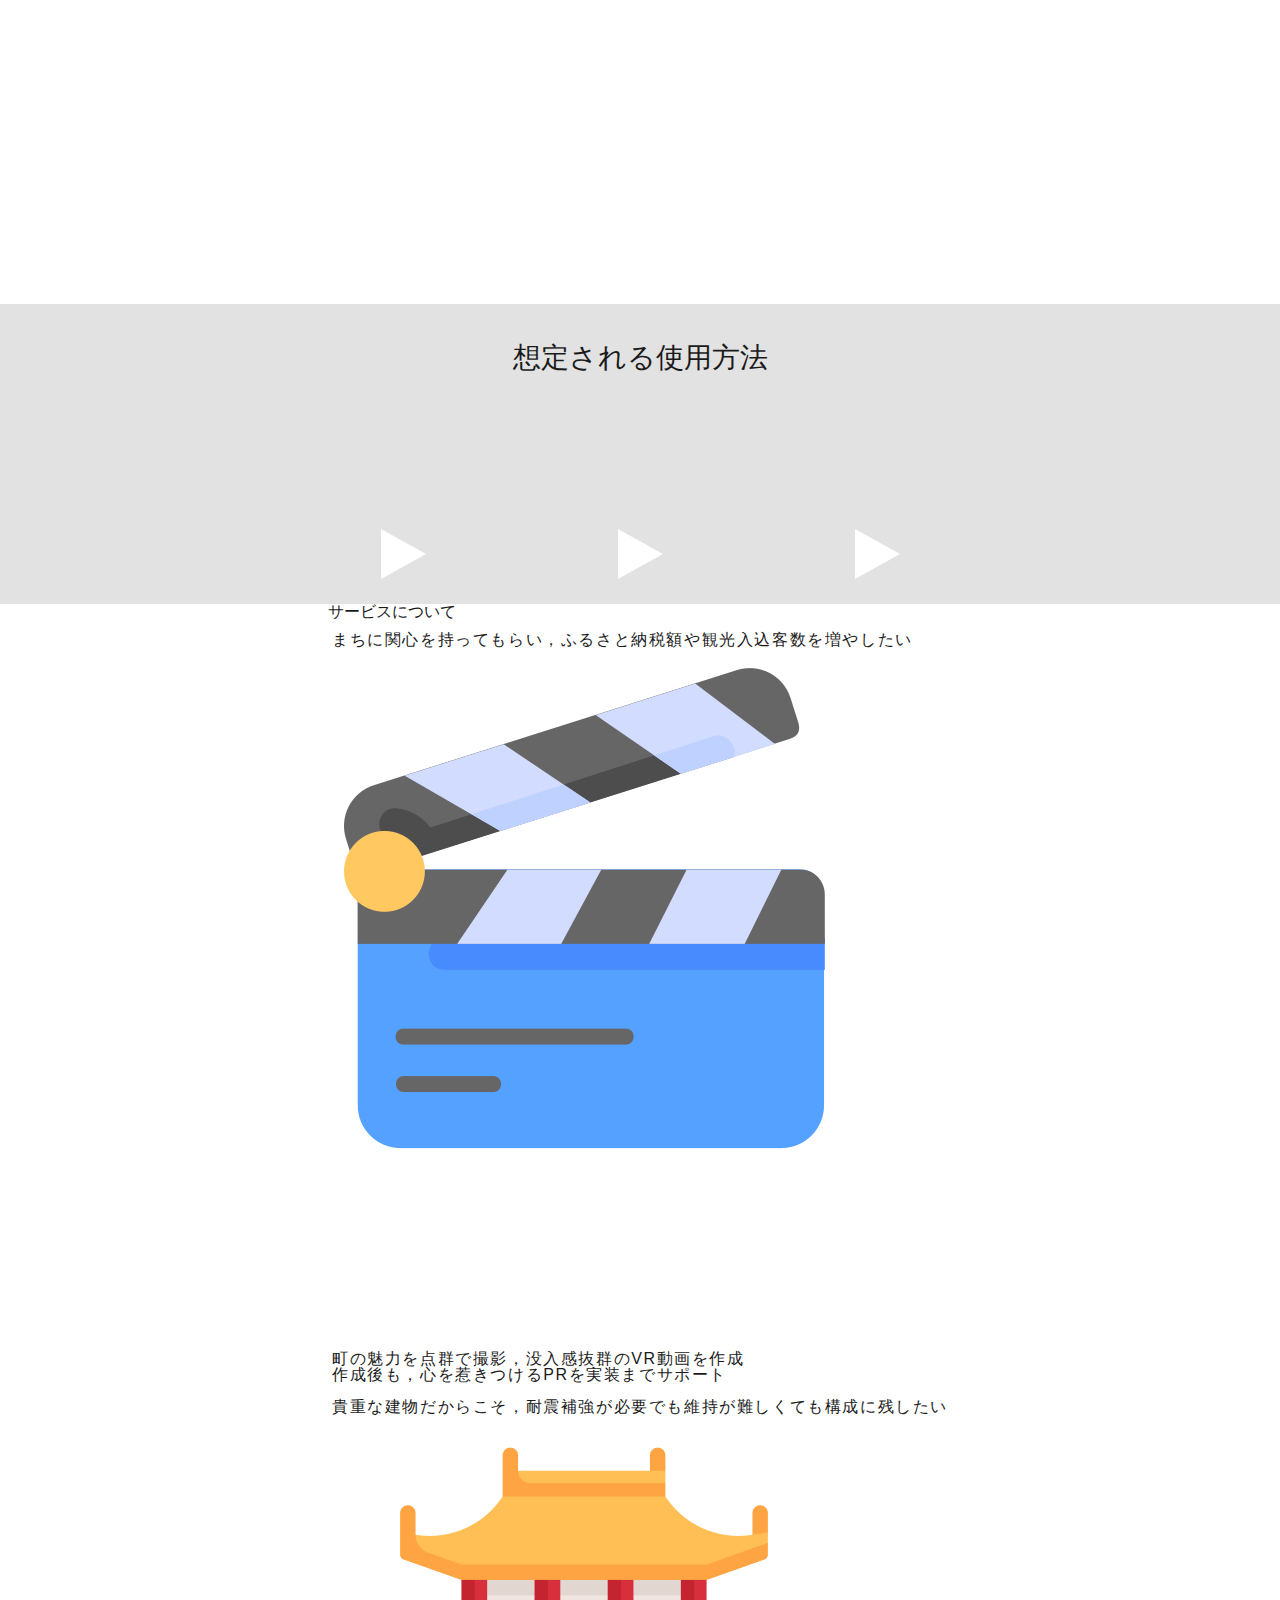
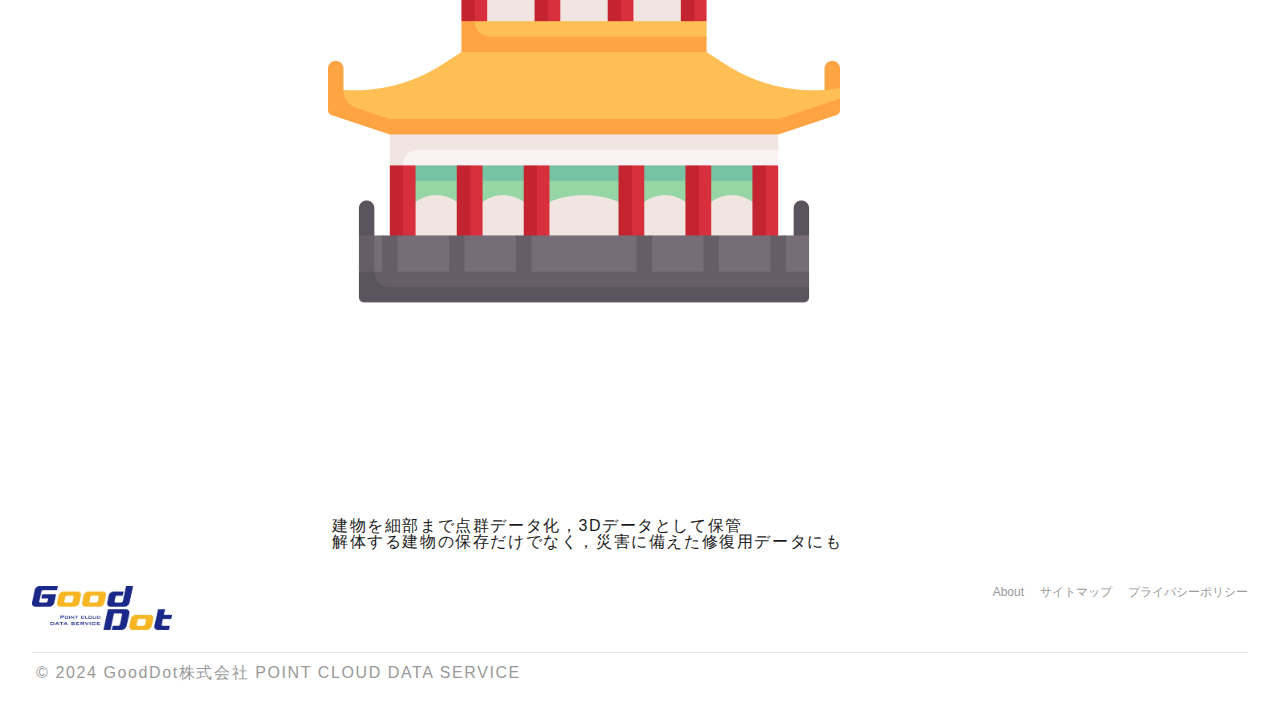
==== commit 778b09f5: "Changed navigation bar" ====
--- a/index.html
+++ b/index.html
@@ -19,29 +19,33 @@
       <div id="js-scroll-top" class="scroll-top is-hide">
         Top
       </div>
-      <nav>
-        <a href="index.html"><img src="image/logo.png" alt="company-logo" id="logo"></a>
-        <ul>
-          <li><a href="index.html">Home</a></li>
-          <li><a href="HTML/concept.html">Concept</a></li>
-          <li><a href="HTML/news.html">News</a></li>
-          <li><a href="HTML/service.html">Service</a></li>
-          <li><a href="HTML/contact.html">Contact</a></li>
-        </ul>
-      </nav>
+      <div class="navburger">
+        <div class="logotype"><img src="image/logo.svg" alt="company logo" width="100"></div>
+        <nav>
+          <input id="menu__toggle" type="checkbox">
+          <label class="menu__btn" for="menu__toggle">
+            <span></span>
+          </label>
+          <ul class="menu__box">
+            <li><a class="menu__item" href="index.html"><span class="red">Home</span></a></li>
+            <li><a class="menu__item" href="HTML/concept.html">Concept</a></li>
+            <li><a class="menu__item" href="HTML/news.html">News</a></li>
+            <li><a class="menu__item" href="HTML/service.html">Service</a></li>
+            <li><a class="menu__item" href="HTML/contact.html">Contact</a></li>
+          </ul>
+        </nav>
+      </div>
     </header>
 
     <main>
 
       <div class="greeting">
-        <h2 class="main-title">私たちについて</h2>
-        <div class="circle-image"><img src="image/president.jpg" alt="president picture"></div>
+        <div class="circle-image"><img src="image/president_edge.svg" alt=president picture></div>
         <h3>わたしたちGoodDot株式会社です。</h3>
-        <p>皆様、当サイトへようこそ。私たちは、皆様が日々の生活に役立つ情報やヒントを提供することを目指しています。<br>
-          ここでは、最新のニュース、便利なライフハック、深い知識に基づいた記事を幅広く取り揃えております。<br>
-          皆様が新しい発見をし、日常生活で役立つ知識を得られるよう、心を込めて情報をお届けします。<br>
-          どうぞごゆっくりと、当サイトをお楽しみください。<br>
-          何かご不明な点がございましたら、遠慮なくお問い合わせください。</p>
+        <p>私たちは点群(ポイントクラウド)の未知なる可能性を信じています．<br>
+          最近は点群(ポイントクラウド)が様々な場面で活用されるようになってきました．<br>
+          そこで私たちは点群を用い，町の特色に合わせたデジタル情報資源の作成を行っています．<br>
+        </p>
       </div>
 
       <h2 class="main-title">
@@ -49,13 +53,13 @@
       </h2>
 
       <div class="youtube-contents">
-        <iframe src="https://www.youtube.com/embed/zq6mps_eTDM?si=UJF6OUG78xrPQ-Np"
-          title="YouTube video player" frameborder="0"
+        <iframe src="https://www.youtube.com/embed/zq6mps_eTDM?si=UJF6OUG78xrPQ-Np" title="YouTube video player"
+          frameborder="0"
           allow="accelerometer; autoplay; clipboard-write; encrypted-media; gyroscope; picture-in-picture; web-share"
           referrerpolicy="strict-origin-when-cross-origin" allowfullscreen></iframe>
 
-        <iframe src="https://www.youtube.com/embed/DNmXwtBXUPc?si=dFRCf9RwJpUu0cxI"
-          title="YouTube video player" frameborder="0"
+        <iframe src="https://www.youtube.com/embed/DNmXwtBXUPc?si=dFRCf9RwJpUu0cxI" title="YouTube video player"
+          frameborder="0"
           allow="accelerometer; autoplay; clipboard-write; encrypted-media; gyroscope; picture-in-picture; web-share"
           referrerpolicy="strict-origin-when-cross-origin" allowfullscreen></iframe>
       </div>
@@ -86,7 +90,28 @@
       </div>
 
       <div class="service">
-        <div class="container"></div>
+        <h2>サービスについて</h2>
+        <div class="container">
+          <div class="interest">
+            <div class="want">
+              <p>まちに関心を持ってもらい，ふるさと納税額や観光入込客数を増やしたい</p>
+              <img src="image/film-slate.png" alt="film">
+            </div>
+            <div class="triangle"></div>
+            <p>町の魅力を点群で撮影，没入感抜群のVR動画を作成<br>
+                作成後も，<strong>心を惹きつけるPR</strong>を実装までサポート</p>
+          </div>
+          <div class="saving">
+            <div class="want">
+              <p>貴重な建物だからこそ，耐震補強が必要でも維持が難しくても構成に残したい</p>
+              <img src="image/chinese.png" alt="temple">
+            </div>
+              <div class="triangle"></div>
+              <p>建物を細部まで点群データ化，3Dデータとして保管<br>
+                  <strong>解体する建物の保存</strong>だけでなく，災害に備えた<strong>修復用データ</strong>にも</p>
+            </div>
+          
+        </div>
       </div>
 
 
--- a/CSS/main.css
+++ b/CSS/main.css
@@ -68,6 +68,8 @@
   position: absolute;
   top: 0;
   right: 0;
+  left: 0;
+  bottom: 0;
   width: 100%;
   height: 100vh;
   background-color: rgba(0, 0, 0, 0.5);
@@ -79,36 +81,6 @@
 /*""""""""""""""""""""""""""""""""""""""""""""""""""""""""""""""""""""
                                 fadeIn
 """"""""""""""""""""""""""""""""""""""""""""""""""""""""""""""""""""*/
-/* .fadein {
-  font-size: 120px;
-  color: var(--phonto-white-color);
-  display: inline-block;
-  background: linear-gradient(0deg, #888888 20%, #ffffff 89%);
-  background: -webkit-linear-gradient(90deg, #888888 20%, #ffffff 89%);
-  background-clip: text;
-  -webkit-text-fill-color: transparent; */
-/* -webkit-text-stroke-width: 2px;
-  -webkit-text-stroke-color: var(--base-color); */
-/* position: absolute;
-  top: 550px;
-  left: 32px;
-  display: block;
-  animation-name: fadeInAnime;
-  animation-duration: 4.0s;
-  animation-fill-mode: forwards;
-  opacity: 0;
-}
-
-@keyframes fadeInAnime {
-  from {
-    opacity: 0;
-  }
-
-  to {
-    opacity: 1;
-  }
-} */
-
 header h1 {
   position: absolute;
   bottom: 0;
@@ -122,7 +94,6 @@
   background: linear-gradient(0deg, #000000, #777777, #dddddd);
   background-clip: text;
   -webkit-text-fill-color: transparent;
-
 }
 
 /*""""""""""""""""""""""""""""""""""""""""""""""""""""""""""""""""""""
@@ -212,39 +183,6 @@
   color: #ffffff;
 }
 
-/* "shift"クラスが適用されたナビゲーションバーのリンクのホバーエフェクトのスタイル。 */
-/* nav.shift ul li a {
-  position: relative;
-  z-index: 1;
-}
-
-nav.shift ul li a:hover {
-  color: #91640F;
-}
-
-nav.shift ul li a:after {
-  display: block;
-  position: absolute;
-  top: 0;
-  left: 0;
-  bottom: 0;
-  right: 0;
-  margin: auto;
-  width: 100%;
-  height: 1px;
-  content: '.';
-  color: transparent;
-  background: #F1C40F;
-  visibility: none;
-  opacity: 0;
-  z-index: -1;
-}
-
-nav.shift ul li a:hover:after {
-  opacity: 1;
-  visibility: visible;
-  height: 100%;
-} */
 
 /*""""""""""""""""""""""""""""""""""""""""""""""""""""""""""""""""""""""""""""""""""""""""""""""""""""""""
                                                         main
@@ -270,6 +208,7 @@
   font-size: var(--important-size);
   padding: 4px;
   margin-top: 8px;
+  letter-spacing: 0.1em;
 }
 
 /*""""""""""""""""""""""""""""""""""""""""""""""""""""""""""""""""""""
@@ -348,13 +287,21 @@
 }
 
 .box-content {
-  width: 16%;
+  width: 15vmax;
+  height: 15vmax;
   aspect-ratio: 1;
   background-color: var(--base-color);
   border-radius: 50%;
   display: flex;
   flex-direction: column;
   justify-content: center;
+}
+
+@media screen and (max-width:767px){
+  .box-content{
+    width: 25vmax;
+    height: 25vmax;
+  }
 }
 
 .sample-image {
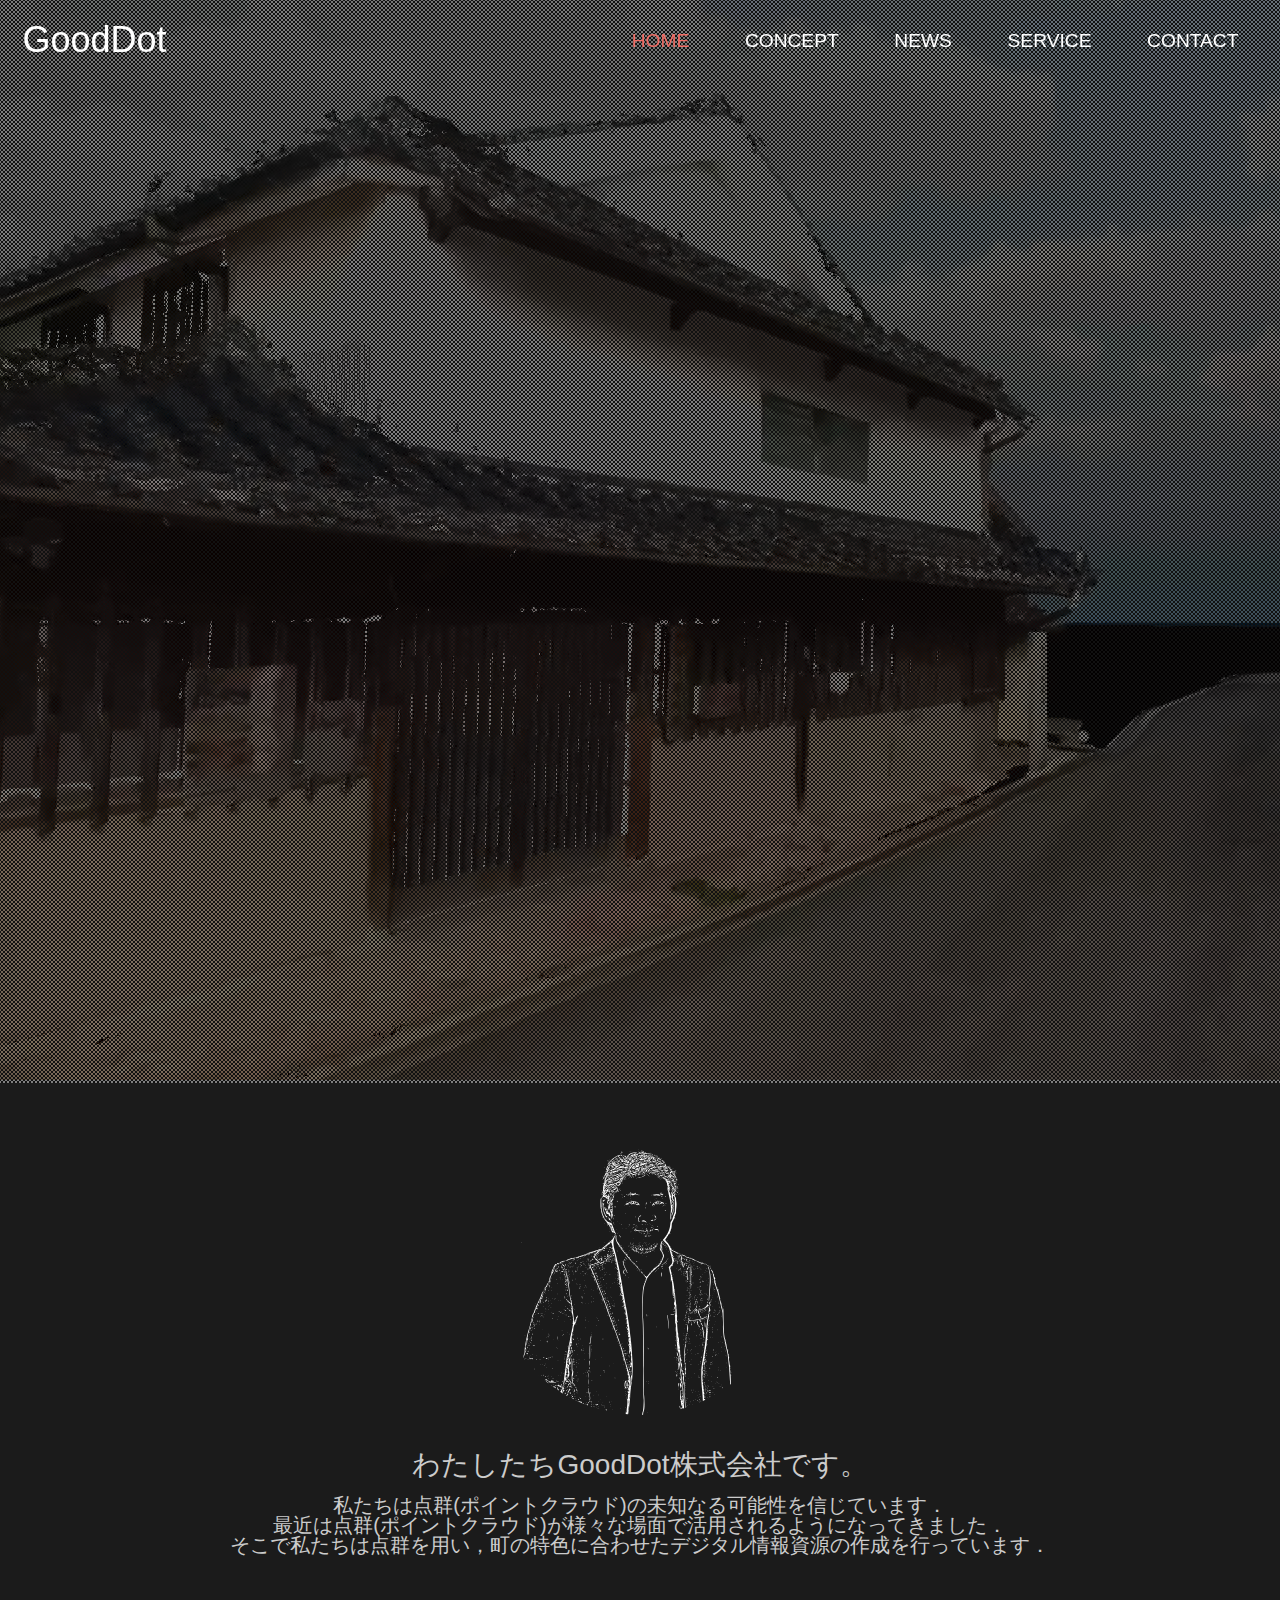
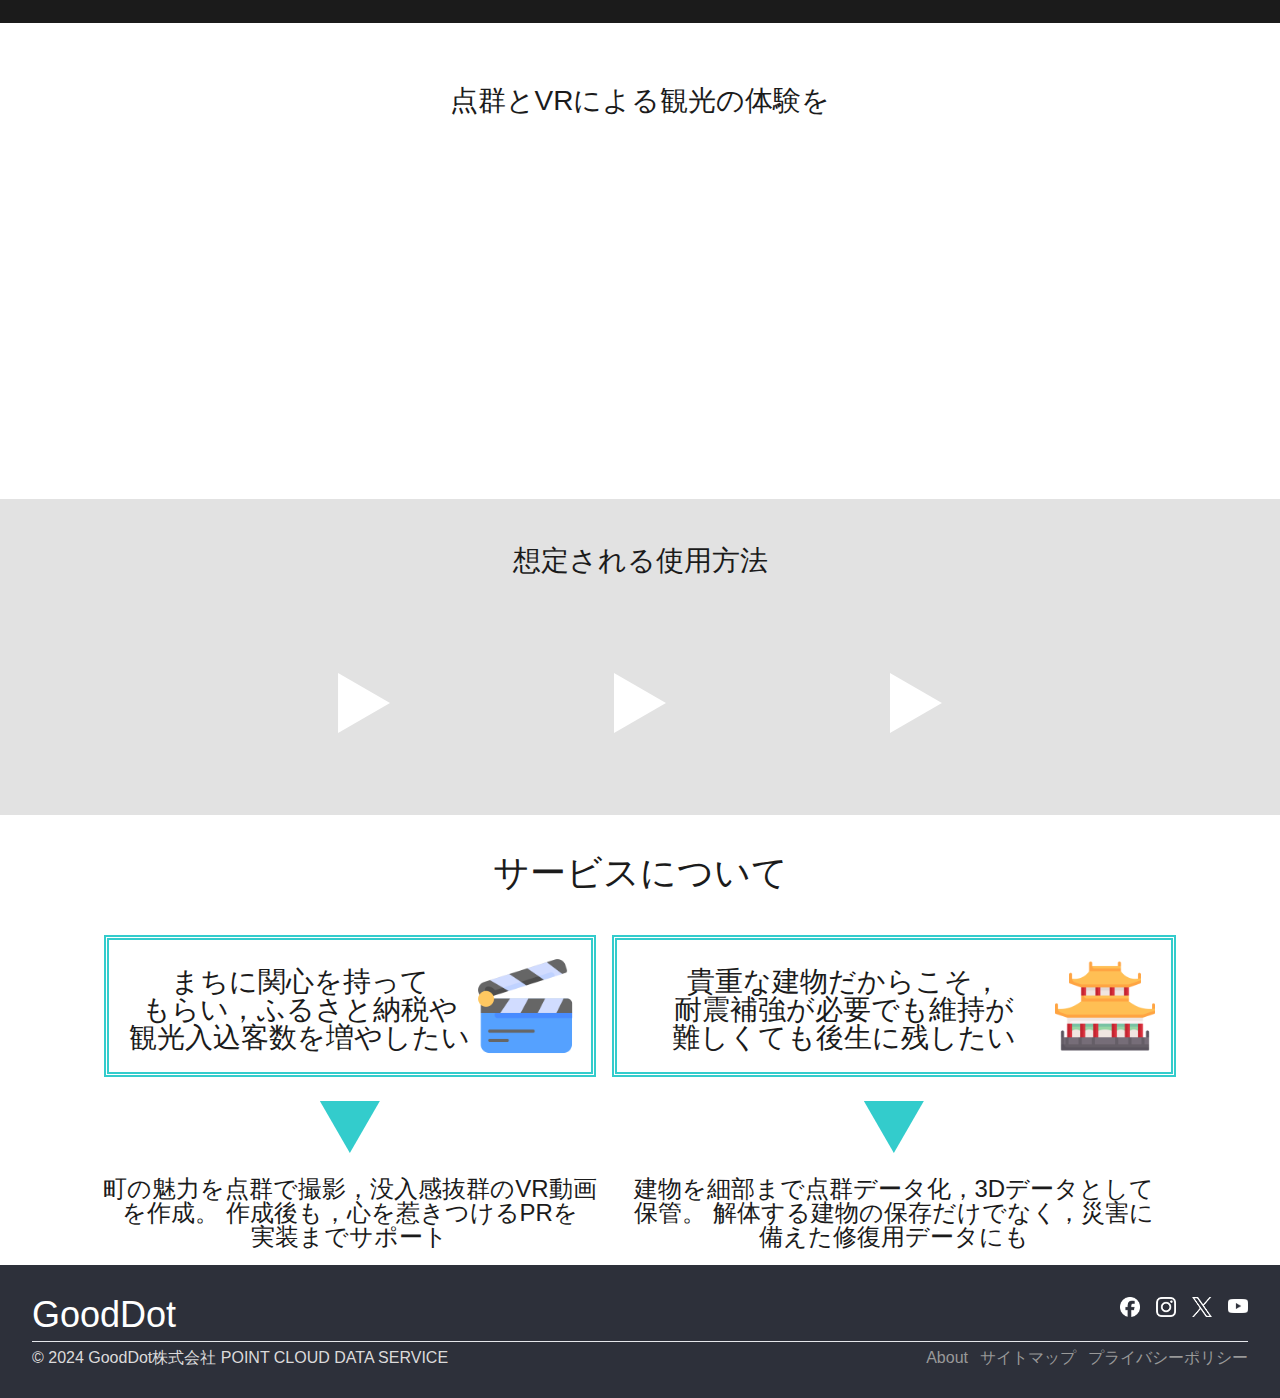
==== commit 82e361b5: "Changed all page's code" ====
--- a/index.html
+++ b/index.html
@@ -1,13 +1,34 @@
-<!DOCTYPE html>
-<html lang="ja">
+<!doctype html>
+<html class="no-js" lang="">
 
   <head>
-    <meta charset="UTF-8" />
+    <meta charset="utf-8">
+    <meta name="viewport" content="width=device-width, initial-scale=1">
+    <title>GoodDot株式会社</title>
+    <link rel="stylesheet" href="CSS/reset.css" />
+    <link rel="stylesheet" href="https://unpkg.com/aos@2.3.1/dist/aos.css" />
+    <link rel="stylesheet" href="CSS/main.css" />
+
+    <!-- ページの説明 -->
+    <meta name="description" content="GoodDot株式会社は、革新的なテクノロジーとサービスでビジネスの未来を創造します。">
+
+    <!-- ソーシャルメディア共有用のメタデータ -->
+    <meta property="og:title" content="GoodDot株式会社 - テクノロジーで未来を創る">
+    <meta property="og:type" content="business">
+    <meta property="og:url" content="https://www.gooddot.co.jp">
+    <meta property="og:image" content="https://www.gooddot.co.jp/images/brand-logo.png">
+    <meta property="og:image:alt" content="GoodDot株式会社のロゴ">
+    <meta property="og:description" content="GoodDot株式会社は、お客様のニーズに応える革新的な製品とサービスを提供しています。">
+
+
     <meta name="viewport" content="width=device-width, initial-scale=1.0" />
-    <link rel="stylesheet" href="CSS/reset.css" />
-    <link rel="stylesheet" href="https://unpkg.com/aos@next/dist/aos.css" />
-    <link rel="stylesheet" href="CSS/main.css" />
-    <title>GoodDot株式会社</title>
+
+    <link rel="icon" href="/favicon.ico" sizes="any">
+    <link rel="icon" href="/icon.svg" type="image/svg+xml">
+    <link rel="apple-touch-icon" href="icon.png">
+
+    <link rel="manifest" href="site.webmanifest">
+    <meta name="theme-color" content="#fafafa">
   </head>
 
   <body>
@@ -15,12 +36,15 @@
       <div class="hero-video">
         <video autoplay muted playsinline loop src="image/HpBackgroundMovie.webm"></video>
       </div>
-      <h1 data-aos="fade-in" data-aos-duration="1500" data-aos-anchor-placement="bottom-bottom">点群データの「VR観光」</h1>
-      <div id="js-scroll-top" class="scroll-top is-hide">
+      <h1 data-aos="fade-in" data-aos-offset="100" data-aos-duration="1500">点群データの「VR観光」</h1>
+      <!-- <div id="js-scroll-top" class="scroll-top is-hide">
         Top
-      </div>
+      </div> -->
+
       <div class="navburger">
-        <div class="logotype"><img src="image/logo.svg" alt="company logo" width="100"></div>
+        <a href="index.html">
+          <div class="logotype">GoodDot</div>
+        </a>
         <nav>
           <input id="menu__toggle" type="checkbox">
           <label class="menu__btn" for="menu__toggle">
@@ -77,12 +101,12 @@
             <div>体験してもらう</div>
           </div>
           <div class="triangle"></div>
-          <div class="box-content" data-aos="fade-up" data-aos-anchor-placement="bottom-bottom" data-aos-delay="300">
+          <div class="box-content" data-aos="fade-up" data-aos-anchor-placement="bottom-bottom" data-aos-delay="200">
             <img src="image/gift-card.gif" alt="" class="sample-image">
             <div>クーポンを配布する</div>
           </div>
           <div class="triangle"></div>
-          <div class="box-content" data-aos="fade-up" data-aos-anchor-placement="bottom-bottom" data-aos-delay="400">
+          <div class="box-content" data-aos="fade-up" data-aos-anchor-placement="bottom-bottom" data-aos-delay="300">
             <img src="image/visiting.gif" alt="" class="sample-image">
             <div>実際に来てもらう</div>
           </div>
@@ -94,46 +118,64 @@
         <div class="container">
           <div class="interest">
             <div class="want">
-              <p>まちに関心を持ってもらい，ふるさと納税額や観光入込客数を増やしたい</p>
+              <p>
+                <span>まちに</span><span>関心を</span><span>持って</span><span>もらい，</span><span>ふるさと</span><span>納税や</span><span>観光</span><span>入込</span><span>客数を</span><span>増やしたい</span>
+              </p>
               <img src="image/film-slate.png" alt="film">
             </div>
             <div class="triangle"></div>
-            <p>町の魅力を点群で撮影，没入感抜群のVR動画を作成<br>
-                作成後も，<strong>心を惹きつけるPR</strong>を実装までサポート</p>
+            <p class="explanation">
+              <span>町の</span><span>魅力を</span><span>点群で</span><span>撮影，</span><span>没入感</span><span>抜群の</span><span>VR動画</span><span>を作成。</span>
+              <span>作成後も，</span><span><strong>心を惹きつけるPR</strong>を</span><span>実装までサポート</span>
+            </p>
           </div>
           <div class="saving">
             <div class="want">
-              <p>貴重な建物だからこそ，耐震補強が必要でも維持が難しくても構成に残したい</p>
+              <p>
+                <span>貴重な建物</span><span>だからこそ，</span><span>耐震補強が</span><span>必要でも</span><span>維持が</span><span>難しくても</span><span>後生に</span><span>残したい</span>
+              </p>
               <img src="image/chinese.png" alt="temple">
             </div>
-              <div class="triangle"></div>
-              <p>建物を細部まで点群データ化，3Dデータとして保管<br>
-                  <strong>解体する建物の保存</strong>だけでなく，災害に備えた<strong>修復用データ</strong>にも</p>
-            </div>
-          
+            <div class="triangle"></div>
+            <p class="explanation">
+              <span>建物を</span><span>細部まで</span><span>点群データ化，</span><span>3Dデータ</span><span>として</span><span>保管。</span>
+              <span><strong>解体する</strong></span><span><strong>建物の</strong></span><span>保存</span><span>だけでなく，</span><span>災害に</span><span>備えた</span><span><strong>修復用データ</strong>にも</span>
+            </p>
+          </div>
+
         </div>
       </div>
+    </main>
 
-
-    </main>
     <footer class="footer">
       <div class="md-flex md-justify-between">
-        <a href="https://jajaaan.co.jp/" class="footer__logo">
-          <img src="image/logo.png" width="140" alt="Logo" />
+        <a href="../index.html">
+          <div class="logotype">GoodDot</div>
         </a>
         <ul class="footer__navi flex">
-          <li><a href="#">About</a></li>
-          <li><a href="#">サイトマップ</a></li>
-          <li><a href="#">プライバシーポリシー</a></li>
+          <li class="icon"><a href="https://www.facebook.com/profile.php?id=61558267605071&locale=ja_JP"
+              target="_blank"><img src="image/Facebook_Logo_Secondary.png" alt="Facebook logo"></a></li>
+          <li class="icon"><a href="https://www.instagram.com/good_dot_point_cloud/" target="_blank"><img
+                src="image/Instagram_Glyph_White.png" alt="Instagram logo"></a></li>
+          <li class="icon"><a href="https://twitter.com/dot_good" target="_blank"><img src="image/x_logo-white.png"
+                alt="X logo"></a>
+          </li>
+          <li class="icon"><a href="http://www.youtube.com/@GoodDot." target="_blank"><img
+                src="image/yt_icon_mono_dark.png" alt="Youtube logo"></a></li>
         </ul>
       </div>
       <hr />
-      <p class="copyright">
-        © 2024 GoodDot株式会社 POINT CLOUD DATA SERVICE
-      </p>
+      <ul class="link-flex">
+        <li class="copyright">
+          © 2024 GoodDot株式会社 POINT CLOUD DATA SERVICE
+        </li>
+        <li class="link-tab"><a href="#">About</a></li>
+        <li class="link-tab"><a href="#">サイトマップ</a></li>
+        <li class="link-tab"><a href="HTML/privacy.html" target="_blank">プライバシーポリシー</a></li>
+      </ul>
     </footer>
     <script src="JS/app.js"></script>
-    <script src="https://unpkg.com/aos@next/dist/aos.js"></script>
+    <script src="https://unpkg.com/aos@2.3.1/dist/aos.js"></script>
     <script>
       AOS.init();
     </script>
--- a/CSS/main.css
+++ b/CSS/main.css
@@ -1,433 +1,587 @@
-:root {
-  /*""color""*/
-  --base-color: #FFFFFF;
-  --main-color: #e2e2e2;
-  --contrast-color: #1b1b1b;
-  --accent-color: #26A69A;
-  --phonto-black-color: #1b1b1b;
-  --phonto-white-color: #CCCCCC;
-  /*""phontosize""*/
-  --normal-size: 12px;
-  --important-size: 16px;
-  --title-size: 28px;
-  --main-title-size: 36px;
-  --fade-in-title-size: 96px;
-
-  --vw: 1vw;
-}
-
-
-/* *{
-  outline: 2px red solid;
-} */
-
-*{
-  box-sizing: border-box;
-}
-
-body {
-  display: flex;
-  flex-flow: column;
-  font-family: "Helvetica Neue", Arial, "Hiragino Kaku Gothic ProN",
-    "Hiragino Sans", "Noto Sans", Meiryo, sans-serif;
-  color: var(--phonto-black-color);
-  width: calc(var(--vw) * 100);
-}
-
-a {
-  text-decoration: none;
-  transition: 0.3s;
-}
-
-img{
-  max-width: 100%;
-  height: auto;
-  vertical-align: bottom;
-}
-
-/*""""""""""""""""""""""""""""""""""""""""""""""""""""""""""""""""""""""""""""""""""""""""""""""""""""""""
-                                                        header
-""""""""""""""""""""""""""""""""""""""""""""""""""""""""""""""""""""""""""""""""""""""""""""""""""""""""*/
-header {
-  position: relative;
-}
-
-/*""""""""""""""""""""""""""""""""""""""""""""""""""""""""""""""""""""
-                                video
-""""""""""""""""""""""""""""""""""""""""""""""""""""""""""""""""""""*/
-.hero-video {
-  position: relative;
-  width: 100%;
-  height: 100vh;
-  overflow: hidden;
-}
-
-.hero-video::after {
-  content: '';
-  display: block;
-  position: absolute;
-  top: 0;
-  right: 0;
-  left: 0;
-  bottom: 0;
-  width: 100%;
-  height: 100vh;
-  background-color: rgba(0, 0, 0, 0.5);
-  background-image: radial-gradient(#111 30%, transparent 31%), radial-gradient(#111 30%, transparent 31%);
-  background-size: 4px 4px;
-  background-position: 0 0, 2px 2px;
-}
-
-/*""""""""""""""""""""""""""""""""""""""""""""""""""""""""""""""""""""
-                                fadeIn
-""""""""""""""""""""""""""""""""""""""""""""""""""""""""""""""""""""*/
-header h1 {
-  position: absolute;
-  bottom: 0;
-  left: 0;
-  font-size: var(--fade-in-title-size);
-  z-index: 1;
-  color: var(--phonto-white-color);
-  padding-left: 20px;
-  padding-bottom: 20px;
-  display: inline-block;
-  background: linear-gradient(0deg, #000000, #777777, #dddddd);
-  background-clip: text;
-  -webkit-text-fill-color: transparent;
-}
-
-/*""""""""""""""""""""""""""""""""""""""""""""""""""""""""""""""""""""
-                                top-bar
-""""""""""""""""""""""""""""""""""""""""""""""""""""""""""""""""""""*/
-.scroll-top {
-  position: fixed;
-  right: 25px;
-  bottom: 25px;
-  z-index: 100;
-  background-color: var(--accent-color);
-  width: 50px;
-  height: 50px;
-  border-radius: 50%;
-  color: #fff;
-  line-height: 50px;
-  text-align: center;
-  opacity: 0;
-  transition: opacity 350ms ease;
-}
-
-.scroll-top:hover {
-  cursor: pointer;
-  opacity: 0.7;
-}
-
-.is-hide {
-  pointer-events: none;
-}
-
-
-
-/*""""""""""""""""""""""""""""""""""""""""""""""""""""""""""""""""""""
-                                nav
-""""""""""""""""""""""""""""""""""""""""""""""""""""""""""""""""""""*/
-
-
-/* ナビゲーションバーのスタイリング。幅、マージン、背景色、パディング、ボックスシャドウを設定します。 */
-nav {
-  position: absolute;
-  top: 0;
-  left: 0;
-  width: 100%;
-  margin: 0 auto;
-  background: none;
-  padding: 16px 0;
-}
-
-nav ul {
-  list-style: none;
-  text-align: right;
-}
-
-/* ナビゲーション内のリストアイテムのスタイリング。インラインブロックで表示し、リンクにはパディング、デコレーション、色、フォントの重さ、テキストの変形を適用します。 */
-nav ul li {
-  display: inline-block;
-  font-size: 24px;
-}
-
-nav ul li a {
-  display: block;
-  padding: 15px;
-  text-decoration: none;
-  color: var(--phonto-white-color);
-  font-weight: 800;
-  text-transform: uppercase;
-  margin: 0 10px;
-}
-
-#logo {
-  height: 8vh;
-  padding: 0px;
-  margin: 16px;
-  position: absolute;
-  top: 0;
-  left: 0;
-}
-
-/* リンクにホバーした時の色の変更と、アフターエフェクトのトランジションを設定します。 */
-nav ul li a,
-nav ul li a:after,
-nav ul li a:before {
-  transition: all .5s;
-}
-
-nav ul li a:hover {
-  color: #ffffff;
-}
-
-
-/*""""""""""""""""""""""""""""""""""""""""""""""""""""""""""""""""""""""""""""""""""""""""""""""""""""""""
-                                                        main
-""""""""""""""""""""""""""""""""""""""""""""""""""""""""""""""""""""""""""""""""""""""""""""""""""""""""*/
-main {
-  display: flex;
-  flex-direction: column;
-  align-items: center;
-}
-
-.main-title {
-  font-size: var(--title-size);
-  display: block;
-  margin: 64px;
-}
-
-h3 {
-  font-size: var(--title-size);
-  padding: 4px;
-}
-
-p {
-  font-size: var(--important-size);
-  padding: 4px;
-  margin-top: 8px;
-  letter-spacing: 0.1em;
-}
-
-/*""""""""""""""""""""""""""""""""""""""""""""""""""""""""""""""""""""
-                               greeting 
-""""""""""""""""""""""""""""""""""""""""""""""""""""""""""""""""""""*/
-.greeting {
-  display: flex;
-  flex-direction: column;
-  align-items: center;
-  text-align: center;
-  padding-bottom: 64px;
-  width: 100%;
-  background-color: var(--contrast-color);
-  color: var(--phonto-white-color);
-}
-
-
-
-.circle-image {
-  width: 300px;
-  height: 300px;
-  overflow: hidden;
-  border-radius: 50%;
-  margin-bottom: 32px;
-}
-
-/*""""""""""""""""""""""""""""""""""""""""""""""""""""""""""""""""""""
-                                youtube-contents
-""""""""""""""""""""""""""""""""""""""""""""""""""""""""""""""""""""*/
-
-.main-title{
-  margin: 64px 0 32px ;
-}
-
-.youtube-contents {
-  display: flex;
-  flex-flow: row wrap;
-  justify-content: center;
-  width: 100%;
-  margin-bottom: 64px;
-}
-
-.youtube-contents iframe {
-  width: 40%;
-  height: 40%;
-  aspect-ratio: 16 / 9;
-  margin: 0 8px;
-}
-
-@media screen and (max-width: 767px) {
-  .youtube-contents iframe{
-    width: 100%;
-    height: 100%;
-    margin: 8px 0;
-  }
-}
-
-
-
-.sub-contents {
-  width: 100%;
-  height: auto;
-  background-color: var(--main-color);
-  text-align: center;
-  padding: 8px;
-}
-
-.sub-contents .main-title{
-  margin-top: 32px;
-}
-
-.box-container {
-  display: flex;
-  justify-content: center;
-  width: 100%;
-}
-
-.box-content {
-  width: 15vmax;
-  height: 15vmax;
-  aspect-ratio: 1;
-  background-color: var(--base-color);
-  border-radius: 50%;
-  display: flex;
-  flex-direction: column;
-  justify-content: center;
-}
-
-@media screen and (max-width:767px){
-  .box-content{
-    width: 25vmax;
-    height: 25vmax;
-  }
-}
-
-.sample-image {
-  display: block;
-  margin: 0 auto;
-  width: 60%;
-}
-
-.triangle {
-  width: 0;
-  height: 0;
-  border-style: solid;
-  border-top: 25px solid transparent;
-  border-bottom: 25px solid transparent;
-  border-left: 45px solid #ffffff;
-  border-right: 0;
-  margin-top: 125px;
-}
-
-@media screen and (max-width:767px) {
-  .box-container{
-    flex-direction: column;
-    align-items: center;
-  }
-
-  .triangle{
-    border-top: 45px solid #ffffff;
-    border-bottom: 0;
-    border-left: 25px solid transparent;
-    border-right: 25px solid transparent;
-  }
-}
-
-
-
-
-
-
-
-
-
-
-
-
-
-
-
-
-
-
-
-
-
-
-
-
-
-
-
-/*""""""""""""""""""""""""""""""""""""""""""""""""""""""""""""""""""""""""""""""""""""""""""""""""""""""""
-                                                        footer
-""""""""""""""""""""""""""""""""""""""""""""""""""""""""""""""""""""""""""""""""""""""""""""""""""""""""*/
-
-
-
-  .footer {
-    padding: 2rem;
-    font-size: var(--normal-size);
-    color: #999;
-    background: #fff;
-  }
-
-  .footer ul {
-    list-style: none;
-    padding: 0;
-    margin: 0;
-  }
-
-  .footer a {
-    color: #999;
-    text-decoration: none;
-  }
-
-  .footer a:hover {
-    color: var(--phonto-black-color);
-  }
-
-  .flex {
-    display: flex;
-  }
-
-  .footer hr {
-    height: 1px;
-    border: 0;
-    border-top: 1px solid #e5e7eb;
-  }
-
-
-  .footer__navi {
-    flex-wrap: wrap;
-    margin-bottom: 2rem;
-  }
-
-  .footer__navi li {
-    display: inline-block;
-  }
-
-  .footer__navi li:not(:last-child) {
-    margin-right: 16px;
-  }
-
-  .footer__logo {
-    display: inline-block;
-    margin-bottom: 1rem;
-  }
-
-  @media (min-width: 768px) {
-    .md-flex {
-      display: flex;
-    }
-
-    .md-justify-between {
-      justify-content: space-between;
-    }
-
-    .copyright {
-      text-align: left;
-    }
-  }
+@charset "UTF-8";
+:root {
+  /*""color""*/
+  --base-color: #ffffff;
+  --main-color: #e2e2e2;
+  --contrast-color: #1b1b1b;
+  --accent-color: #26a69a;
+  --phonto-black-color: #1b1b1b;
+  --phonto-white-color: #cccccc;
+  /*""phontosize""*/
+  --normal-size: 16px;
+  --important-size: 20px;
+  --title-size: 28px;
+  --main-title-size: 36px;
+  --fade-in-title-size: 96px;
+  --viewWidth: 100vw;
+}
+
+* {
+  box-sizing: border-box;
+}
+
+body {
+  display: flex;
+  flex-flow: column;
+  font-family: "Meiryo UI", "Hiragino Kaku Gothic ProN", "ヒラギノ角ゴ ProN W3", "ヒラギノ明朝 ProN", "Hiragino Mincho ProN", sans-serif;
+  color: var(--phonto-black-color);
+  width: var(--viewWidth);
+}
+
+a {
+  text-decoration: none;
+  transition: 0.3s;
+}
+
+img {
+  max-width: 100%;
+  height: auto;
+  vertical-align: bottom;
+}
+
+span {
+  display: inline-block;
+}
+
+/*""""""""""""""""""""""""""""""""""""""""""""""""""""""""""""""""""""""""""""""""""""""""""""""""""""""""
+                                                        header
+""""""""""""""""""""""""""""""""""""""""""""""""""""""""""""""""""""""""""""""""""""""""""""""""""""""""*/
+header {
+  position: relative;
+}
+
+/*""""""""""""""""""""""""""""""""""""""""""""""""""""""""""""""""""""
+                                video
+""""""""""""""""""""""""""""""""""""""""""""""""""""""""""""""""""""*/
+.hero-video {
+  position: relative;
+  width: auto;
+  height: auto;
+  overflow: hidden;
+}
+
+.hero-video::after {
+  content: "";
+  display: block;
+  position: absolute;
+  top: 0;
+  right: 0;
+  width: 100%;
+  height: 100%;
+  background-color: rgba(0, 0, 0, 0.5);
+  background-image: radial-gradient(#111 30%, transparent 31%), radial-gradient(#111 30%, transparent 31%);
+  background-size: 4px 4px;
+  background-position: 0 0, 2px 2px;
+}
+
+/*""""""""""""""""""""""""""""""""""""""""""""""""""""""""""""""""""""
+                                fadeIn
+""""""""""""""""""""""""""""""""""""""""""""""""""""""""""""""""""""*/
+header h1 {
+  position: absolute;
+  bottom: 0;
+  left: 0;
+  font-size: 8vw;
+  white-space: nowrap;
+  z-index: 1;
+  color: var(--phonto-white-color);
+  padding-left: 20px;
+  padding-bottom: 20px;
+  display: inline-block;
+  background: linear-gradient(0deg, #000000, #777777, #bbbbbb);
+  -webkit-background-clip: text;
+          background-clip: text;
+  -webkit-text-fill-color: transparent;
+}
+@media screen and (max-width: 1130px) {
+  header h1 {
+    writing-mode: vertical-rl;
+    text-orientation: upright;
+    font-size: 7vh;
+  }
+}
+
+/*""""""""""""""""""""""""""""""""""""""""""""""""""""""""""""""""""""
+                                top-bar
+""""""""""""""""""""""""""""""""""""""""""""""""""""""""""""""""""""*/
+.scroll-top {
+  position: fixed;
+  right: 25px;
+  bottom: 25px;
+  z-index: 100;
+  background-color: var(--accent-color);
+  width: 50px;
+  height: 50px;
+  border-radius: 50%;
+  color: #fff;
+  line-height: 50px;
+  text-align: center;
+  opacity: 0;
+  transition: opacity 350ms ease;
+}
+
+.scroll-top:hover {
+  cursor: pointer;
+  opacity: 0.7;
+}
+
+.is-hide {
+  pointer-events: none;
+}
+
+/*""""""""""""""""""""""""""""""""""""""""""""""""""""""""""""""""""""
+                                nav
+""""""""""""""""""""""""""""""""""""""""""""""""""""""""""""""""""""*/
+.navburger {
+  display: flex;
+  justify-content: space-between;
+  align-items: center;
+  padding: 1.4em;
+  background: rgba(45, 48, 58, 0);
+  position: absolute;
+  top: 0;
+  left: 0;
+  right: 0;
+}
+
+.logotype {
+  font-family: sans-serif;
+  font-size: 36px;
+  color: #ffffff;
+}
+
+nav {
+  display: flex;
+  align-items: center;
+}
+@media screen and (max-width: 48em) {
+  nav nav {
+    display: inline;
+  }
+}
+
+.menu__box {
+  display: flex;
+  flex-direction: row;
+  list-style-type: none;
+}
+@media screen and (max-width: 48em) {
+  .menu__box {
+    flex-direction: column;
+    position: fixed;
+    visibility: hidden;
+    top: 0;
+    left: 0;
+    width: 100%;
+    height: 15em;
+    margin: -600px 0 0 0;
+    padding: 0.6em 0;
+    text-align: center;
+    background-color: #2d303a;
+    box-shadow: 1px 0 6px rgba(0, 0, 0, 0.2);
+    z-index: 1;
+    transition-duration: 0.5s;
+  }
+}
+
+.red {
+  color: #f06c64;
+}
+
+.menu__item {
+  display: flex;
+  flex-direction: column;
+  padding: 0 1em 0 1.9em;
+  color: #ffffff;
+  font-family: sans-serif;
+  font-size: 1.5vw;
+  font-weight: 400;
+  text-decoration: none;
+  text-transform: uppercase;
+}
+@media screen and (max-width: 48em) {
+  .menu__item {
+    display: block;
+    padding: 12px 24px;
+    color: #ffffff;
+    font-size: 18px;
+    transition-duration: 0.5s;
+  }
+  .menu__item:hover {
+    background-color: #4f5464;
+  }
+}
+
+#menu__toggle {
+  opacity: 0;
+}
+#menu__toggle:checked ~ .menu__btn > span {
+  transform: rotate(45deg);
+}
+#menu__toggle:checked ~ .menu__btn > span::before {
+  top: 0;
+  transform: rotate(0);
+  background: #f06c64;
+}
+#menu__toggle:checked ~ .menu__btn > span::after {
+  top: 0;
+  transform: rotate(90deg);
+  background: #f06c64;
+}
+#menu__toggle:checked ~ .menu__box {
+  visibility: visible;
+  left: 0;
+  margin: 0;
+}
+
+.menu__btn {
+  transition-duration: 0.25s;
+  box-sizing: border-box;
+  display: flex;
+  align-items: center;
+  position: relative;
+  bottom: 2px;
+  width: 26px;
+  height: 26px;
+  cursor: pointer;
+  z-index: 2;
+}
+.menu__btn span {
+  display: inline-block;
+  position: absolute;
+  width: 100%;
+  height: 3px;
+  background-color: #ffffff;
+}
+.menu__btn span::before {
+  display: inline-block;
+  position: absolute;
+  width: 100%;
+  height: 3px;
+  background-color: #ffffff;
+  content: "";
+  top: -8px;
+  transition-duration: 0.25s;
+}
+.menu__btn span::after {
+  display: inline-block;
+  position: absolute;
+  width: 100%;
+  height: 3px;
+  background-color: #ffffff;
+  content: "";
+  top: 8px;
+  transition-duration: 0.25s;
+}
+@media screen and (min-width: 48.01em) {
+  .menu__btn {
+    display: none;
+  }
+}
+
+/*""""""""""""""""""""""""""""""""""""""""""""""""""""""""""""""""""""""""""""""""""""""""""""""""""""""""
+                                                        main
+""""""""""""""""""""""""""""""""""""""""""""""""""""""""""""""""""""""""""""""""""""""""""""""""""""""""*/
+main {
+  display: flex;
+  flex-direction: column;
+  align-items: center;
+}
+
+.main-title {
+  font-size: var(--title-size);
+  display: block;
+  margin: 64px;
+}
+
+h3 {
+  font-size: var(--title-size);
+  padding: 4px;
+}
+
+p {
+  font-size: var(--important-size);
+  padding: 4px;
+  margin-top: 8px;
+}
+
+/*""""""""""""""""""""""""""""""""""""""""""""""""""""""""""""""""""""
+                               greeting 
+""""""""""""""""""""""""""""""""""""""""""""""""""""""""""""""""""""*/
+.greeting {
+  display: flex;
+  flex-direction: column;
+  align-items: center;
+  text-align: center;
+  padding-bottom: 64px;
+  width: 100%;
+  background-color: var(--contrast-color);
+  color: var(--phonto-white-color);
+}
+
+.circle-image {
+  width: 300px;
+  height: 300px;
+  overflow: hidden;
+  border-radius: 50%;
+  margin-top: 32px;
+  margin-bottom: 32px;
+}
+@media screen and (max-width: 301px) {
+  .circle-image {
+    width: 200px;
+    height: 200px;
+  }
+}
+
+/*""""""""""""""""""""""""""""""""""""""""""""""""""""""""""""""""""""
+                                youtube-contents
+""""""""""""""""""""""""""""""""""""""""""""""""""""""""""""""""""""*/
+.main-title {
+  margin: 64px 0 32px;
+}
+
+.youtube-contents {
+  display: flex;
+  flex-flow: row wrap;
+  justify-content: center;
+  width: 100%;
+  margin-bottom: 64px;
+}
+
+.youtube-contents iframe {
+  width: 40%;
+  height: 40%;
+  aspect-ratio: 16/9;
+  margin: 0 8px;
+}
+
+@media screen and (max-width: 800px) {
+  .youtube-contents iframe {
+    width: 100%;
+    height: 100%;
+    margin: 8px 0;
+  }
+}
+.sub-contents {
+  width: 100%;
+  height: auto;
+  background-color: var(--main-color);
+  text-align: center;
+  padding: 16px 0;
+}
+
+.sub-contents .main-title {
+  margin-top: 32px;
+}
+
+.box-container {
+  display: flex;
+  justify-content: center;
+  align-items: center;
+  width: 100%;
+  padding: 0 16px;
+}
+
+.box-content {
+  width: 15vmax;
+  height: 15vmax;
+  aspect-ratio: 1;
+  background-color: var(--base-color);
+  border-radius: 50%;
+  display: flex;
+  flex-direction: column;
+  justify-content: center;
+}
+
+@media screen and (max-width: 800px) {
+  .box-content {
+    width: 50vmin;
+    height: 50vmin;
+  }
+}
+.sample-image {
+  display: block;
+  margin: 0 auto;
+  width: 50%;
+}
+
+.triangle {
+  background: var(--base-color);
+  height: 60px;
+  width: 51.9615242271px;
+  -webkit-clip-path: polygon(0 0, 100% 50%, 0 100%);
+          clip-path: polygon(0 0, 100% 50%, 0 100%);
+  margin: 16px;
+}
+
+@media screen and (max-width: 800px) {
+  .box-container {
+    flex-direction: column;
+    align-items: center;
+  }
+  .triangle {
+    height: 51.9615242271px;
+    width: 60px;
+    -webkit-clip-path: polygon(0 0, 100% 0, 50% 100%);
+            clip-path: polygon(0 0, 100% 0, 50% 100%);
+  }
+}
+/*""""""""""""""""""""""""""""""""""""""""""""""""""""""""""""""""""""""""""""""""""""""""""""""""""""""""
+                                                        service
+""""""""""""""""""""""""""""""""""""""""""""""""""""""""""""""""""""""""""""""""""""""""""""""""""""""""*/
+.service {
+  display: flex;
+  flex-direction: column;
+  align-items: center;
+  margin-top: 32px;
+}
+.service h2 {
+  font-size: 36px;
+  padding: 8px;
+}
+
+.container {
+  display: flex;
+  width: 85%;
+}
+@media screen and (max-width: 800px) {
+  .container {
+    flex-direction: column;
+  }
+}
+.container .triangle {
+  background: #33cccc;
+  margin: 24px auto;
+  height: 51.9615242271px;
+  width: 60px;
+  -webkit-clip-path: polygon(0 0, 100% 0, 50% 100%);
+          clip-path: polygon(0 0, 100% 0, 50% 100%);
+}
+.container p {
+  text-align: center;
+  font-size: 24px;
+  padding: 0;
+}
+
+.want {
+  display: flex;
+  align-items: center;
+  justify-content: center;
+  border: double 5px #33cccc;
+  padding: 16px;
+  margin: 36px 8px 0;
+}
+@media screen and (max-width: 470px) {
+  .want {
+    flex-direction: column;
+  }
+}
+.want p {
+  display: block;
+  width: auto;
+  font-size: 28px;
+}
+.want img {
+  display: block;
+  width: 100px;
+}
+
+.explanation {
+  padding: 32px;
+}
+
+/*""""""""""""""""""""""""""""""""""""""""""""""""""""""""""""""""""""""""""""""""""""""""""""""""""""""""
+                                                        footer
+""""""""""""""""""""""""""""""""""""""""""""""""""""""""""""""""""""""""""""""""""""""""""""""""""""""""*/
+.footer {
+  padding: 2rem;
+  font-size: var(--normal-size);
+  color: #dbdada;
+  background: #2d303a;
+  margin-top: 16px;
+}
+
+.footer ul {
+  list-style: none;
+  padding: 0;
+  margin: 0;
+}
+
+.footer a {
+  color: #999;
+  text-decoration: none;
+}
+
+.footer a:hover {
+  color: white;
+}
+
+.flex {
+  display: flex;
+}
+
+.footer hr {
+  height: 1px;
+  border: 0;
+  border-top: 1px solid #e5e7eb;
+}
+
+.footer__navi {
+  flex-wrap: wrap;
+  margin-bottom: 2rem;
+}
+
+.footer__navi li {
+  display: inline-block;
+}
+
+.footer__navi li:not(:last-child) {
+  margin-right: 16px;
+}
+
+.footer__logo {
+  display: inline-block;
+  margin-bottom: 1rem;
+}
+
+@media (min-width: 800px) {
+  .md-flex {
+    display: flex;
+  }
+  .md-justify-between {
+    justify-content: space-between;
+  }
+  .copyright {
+    display: inline-block;
+    margin-right: auto;
+  }
+}
+@media screen and (min-width: 800px) and (max-width: 801px) {
+  .copyright {
+    margin: 100px;
+  }
+}
+.icon {
+  width: 20px;
+  height: 20px;
+}
+
+.link-flex {
+  display: flex;
+  justify-content: space-between;
+}
+@media screen and (max-width: 801px) {
+  .link-flex {
+    flex-direction: column;
+  }
+}
+
+.link-tab {
+  margin-left: 12px;
+}
+@media screen and (max-width: 801px) {
+  .link-tab {
+    margin-top: 8px;
+  }
+}/*# sourceMappingURL=main.css.map */